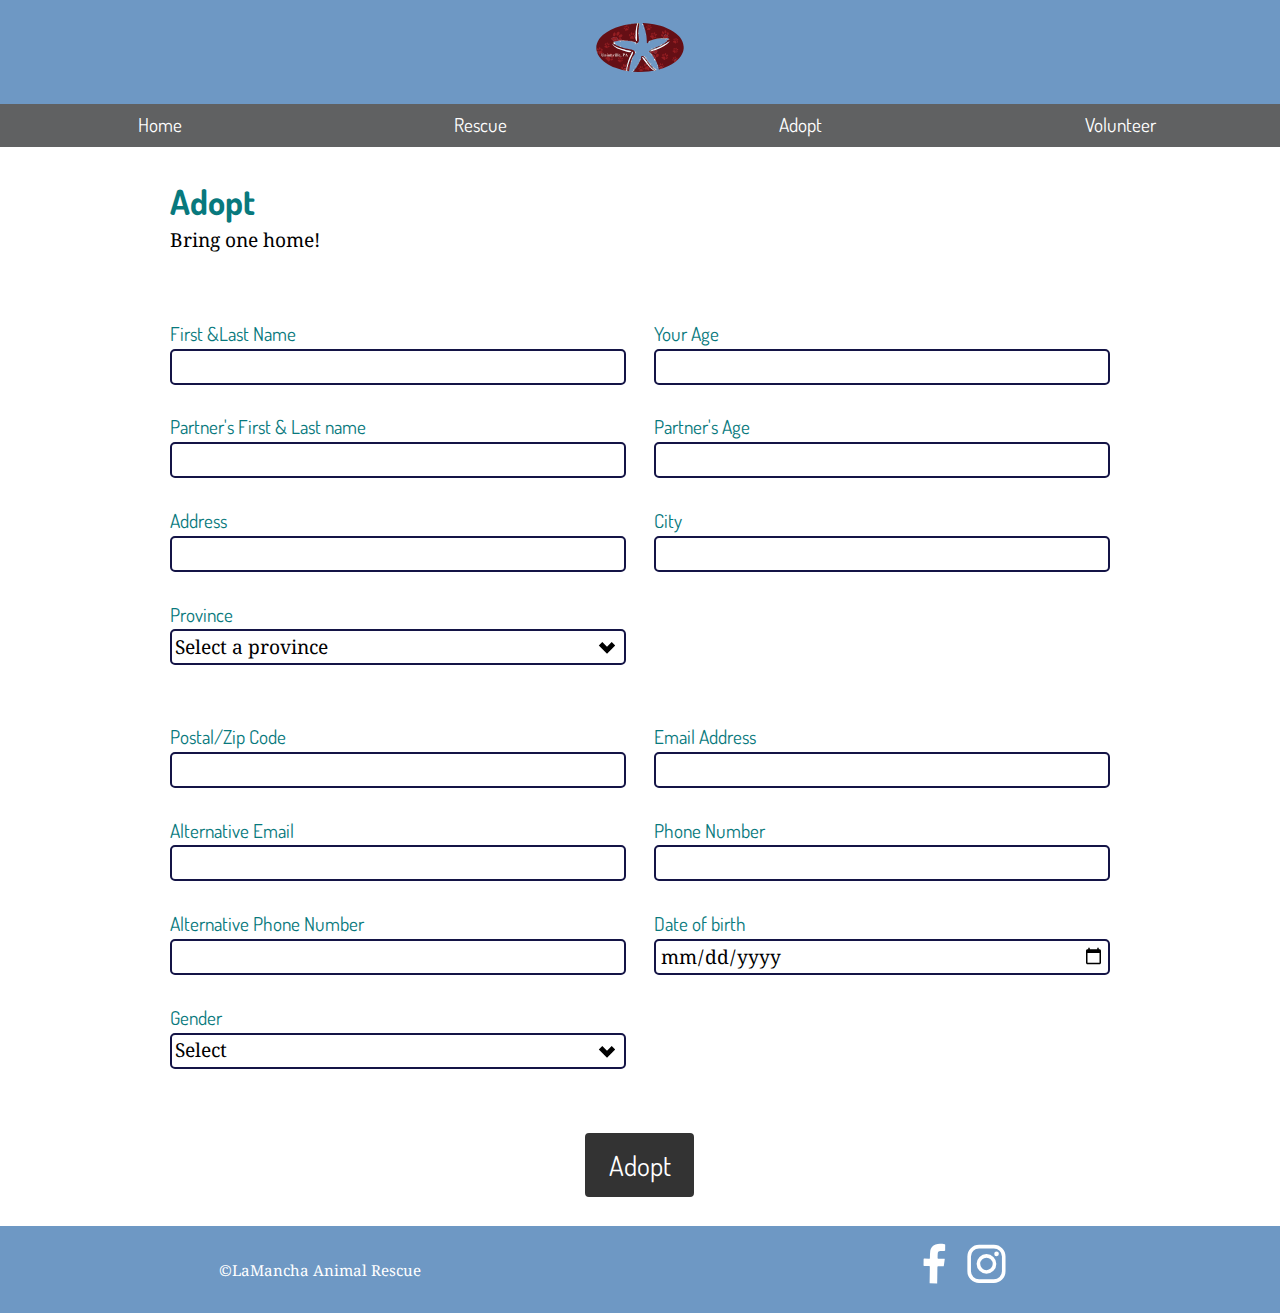
==== adopt.html @ 3e33ce10 "Added buttons to rescue and adopt page" ====
<!DOCTYPE html>
<html lang="en-ca">
<head>
  <meta charset="utf-8">
  <title></title>
  <meta name="viewport" content="width=device-width, initial-scale=1">
  <link href="css/modules.css" rel="stylesheet">
  <link href="css/grid.css" rel="stylesheet">
  <link href="css/type.css" rel="stylesheet">
  <link href="css/main.css" rel="stylesheet">
  <link href="https://fonts.googleapis.com/css?family=Dosis:700|Noto+Serif" rel="stylesheet">
</head>
<body>
  <header>
    <div class="text-center">
      <a href="index.html">
        <img class="i-96 logo" src="images/logo.svg" alt="">
      </a>
    </div>
    <div>
      <nav>
        <ul class="grid list-group text-center">
          <li class="yota text-center unit xs-1 s-1 m-1-4 l-1-4 pad-t-1-4 pad-b-1-4"><a href="index.html">Home</a></li>
          <li class="yota text-center unit xs-1 s-1 m-1-4 l-1-4 pad-t-1-4 pad-b-1-4"><a href="rescue.html">Rescue</a></li>
          <li class="yota text-center unit xs-1 s-1 m-1-4 l-1-4 pad-t-1-4 pad-b-1-4"><a href="adopt.html">Adopt</a></li>
          <li class="yota text-center unit xs-1 s-1 m-1-4 l-1-4 pad-t-1-4 pad-b-1-4"><a href="#">Volunteer</a></li>
        </ul>
      </nav>
    </div>
  </header>

<main class="wrapper">
  <h1 class="adopt gutter push-0 pad-t">Adopt</h1>
  <p class="gutter push-2">Bring one home!</p>
  <form method="POST" action="chan0399@algonquinlive.com">
    <fieldset>
      <div class="grid">
        <div class="gutter-1-2 push">
          <div class="unit xs-1 s-1 m-1-2 push">
            <label for="name">First &amp;Last Name</label>
            <input class="micro" id="name" name="name">
          </div>

          <div class="unit xs-1 s-1 m-1-2 push">
            <label for="age">Your Age</label>
            <input class="mirco" id="age" name="age">
          </div>

          <div class="unit xs-1 s-1 m-1-2 push">
            <label for="name">Partner's First &amp; Last name</label>
            <input class="mirco" id="name" name="name">
          </div>

          <div class="unit xs-1 s-1 m-1-2 push">
            <label for="age">Partner's Age</label>
            <input class="mirco" id="age" name="age">
          </div>

          <div class="unit xs-1 s-1 m-1-2 push">
            <label for="address">Address</label>
            <input class="mirco" id="address" name="address">
          </div>

          <div class="unit xs-1 s-1 m-1-2 push">
            <label for="city">City</label>
            <input class="mirco" id="city" name="city">
          </div>

          <div class="unit xs-1 s-1 m-1-2 push">
            <label for="province">Province</label>
            <select class="mirco" id="province" name="province">
              <option value="">Select a province</option>
              <option>Alberta</option>
              <option>British Columbia</option>
              <option>Manitoba</option>
              <option>New Brunswick</option>
              <option>Newfoundland &amp; Labrador</option>
              <option>Northwest Territories</option>
              <option>Nova Scotia</option>
              <option>Nunavut</option>
              <option>Ontario</option>
              <option>Prince Edward Island</option>
              <option>Québec</option>
              <option>Saskatchewan</option>
              <option>Yukon</option>
            </select>
          </div>
        </div>

          <div>
            <div class=" unit xs-1 s-1 m-1-2 push">
              <label for="postal">Postal/Zip Code</label>
              <input class="mirco" id="postal" name="postal">
            </div>

            <div class="unit xs-1 s-1 m-1-2 push">
              <label for="email">Email Address</label>
              <input class="micro" id="email" name="email">
            </div>

            <div class="unit xs-1 s-1 m-1-2 push">
              <label for="alt-email">Alternative Email</label>
              <input class="text" id="alt-email" name="alt-email">
            </div>

            <div class="unit xs-1 s-1 m-1-2 push">
              <label for="phone">Phone Number</label>
              <input class="text" id="phone" name="phone">
            </div>

            <div class="unit xs-1 s-1 m-1-2 push">
              <label for="alt-phone">Alternative Phone Number</label>
              <input class="text" id="alt-phone" name="alt-phone">
            </div>

            <div class="unit xs-1 s-1 m-1-2 push">
              <label for="dob">Date of birth</label>
              <input class="text" id="dob" name="dob" type="date">
            </div>

            <div class="unit xs-1 s-1 m-1-2 push">
              <label for="gender">Gender</label>
              <select class="text" id="gender" name="gender">
                <option value="">Select</option>
                <option>Male</option>
                <option>Female</option>
                <option>Others</option>
              </select>
            </div>
          </div>
        </div>
      </div>
    </fieldset>
  </form>

  <div class="text-center pad-b tera">
    <a class="btn" href="#">Adopt</a>
  </div>
</main>

  <footer class="grid foot-align">
    <div class="unit xs-1 s-1 m-1-2 l-1-2 pad-t gutter-1-2 text-center">
      <p><small class="text-center micro">©LaMancha Animal Rescue</small></p>
    </div>

      <div class="unit xs-1 s-1 m-1-2 l-1-2 island-1-2 text-center">
        <i class="icon i-48">
          <a href="https://www.facebook.com/groups/67458316507/about/">
            <img src="images/facebook-logo.svg" alt="facebook">
          </a>
        </i>

        <i class="icon i-48">
          <a href="https://www.instagram.com/lamancha_rescue/">
            <img src="images/instagram-logo.svg" alt="instagram">
          </a>
        </i>
      </div>
  </footer>
</body>
</html>
---- css/modules.css ----
/*
 * Modulifier || Code released under the UNLICENSE
 * Code under other copyrights & licenses listed below.
 * https://modulifier.web-dev.tools/#responsive;images;list-group;embed;media-object;icons;hidden;positioning;nice-lists;forms;buttons;accessibility;print
 */

@-moz-viewport { width: device-width; scale: 1; }
@-ms-viewport { width: device-width; scale: 1; }
@-o-viewport { width: device-width; scale: 1; }
@-webkit-viewport { width: device-width; scale: 1; }
@viewport { width: device-width; scale: 1; }

html {
  box-sizing: border-box;
  -moz-text-size-adjust: 100%;
  -ms-text-size-adjust: 100%;
  -webkit-text-size-adjust: 100%;
  text-size-adjust: 100%;
}

*, *::before, *::after {
  box-sizing: inherit;
}

body {
  margin: 0;
}

article,
aside,
details,
figcaption,
figure,
footer,
header,
main,
menu,
nav,
section,
summary {
  display: block;
}

audio,
canvas,
progress,
video {
  display: inline-block;
  vertical-align: baseline;
}

template {
  display: none;
}

details {
  cursor: pointer;
}

audio:not([controls]) {
  display: none;
  height: 0;
}

a,
area,
button,
input,
label,
select,
textarea,
[tabindex] {
  -ms-touch-action: manipulation;
  touch-action: manipulation;
}

img {
  border: 0;
}

.img-flex,
.img-flex img {
  display: block;
  width: 100%;
}

svg {
  fill: currentColor;
}

svg:not(:root) {
  overflow: hidden;
}

svg.img-flex {
  width: 100%;
  height: 100%;
}

.image-replacement, .ir {
  overflow: hidden;
  direction: ltr;
  text-align: left;
  text-indent: 100%;
  white-space: nowrap;
}

.list-group, .list-group-inline, .list-group--inline {
  padding-left: 0;
  list-style-type: none;
}

.list-group > dd {
  margin-left: 0;
}

.list-group-inline::before,
.list-group-inline::after,
.list-group--inline::before,
.list-group--inline::after {
  content: "";
  display: table;
}

.list-group-inline::after,
.list-group--inline::after {
  clear: both;
}

.list-group-inline > li,
.list-group--inline > li {
  display: inline-block;
}

.list-group-inline > dt,
.list-group--inline > dt {
  clear: left;
  float: left;
  width: 11em;
}

.list-group-inline > dd,
.list-group--inline > dd {
  float: left;
  min-width: 12em;
}

.embed {
  margin-left: 0;
  margin-right: 0;
  overflow: hidden;
  position: relative;
  width: 100%;
}

.embed-1by1, .embed--1by1 {
  padding-top: 100%; /* Square */
}

.embed-4by3, .embed--4by3 {
  padding-top: 75%; /* Traditional TV/computer screens */
}

.embed-iso216, .embed--iso216 {
  padding-top: 70.92%; /* A-standard paper sizes */
}

.embed-3by2, .embed--3by2 {
  padding-top: 66.6%; /* Classic 35 mm film & most digital photos, landscape */
}

.embed-2by3, .embed--2by3 {
  padding-top: 150%; /* Classic 35 mm film & most digital photos, portrait */
}

.embed-golden, .embed--golden {
  padding-top: 61.8%; /* The Golden Ratio */
}

.embed-16by9, .embed--16by9 {
  padding-top: 56.25%; /* HD TV */
}

.embed-185by100, .embed--185by100 {
  padding-top: 54.05%; /* Common widescreen cinema */
}

.embed-24by10, .embed--24by10 {
  padding-top: 41.667%; /* Widescreen cinema: 2.4:1 */
}

.embed-3by1, .embed--3by1 {
  padding-top: 33.3333%; /* Panorama photos */
}

.embed-4by1, .embed--4by1 {
  padding-top: 25%; /* Polyvision */
}

.embed-5by1, .embed--5by1 {
  padding-top: 20%; /* Really wide... */
}

.embed-item, .embed__item {
  min-height: 100%;
  left: 0;
  position: absolute;
  top: 0;
  width: 100%;
}

.media {
  overflow: hidden;
}

.media-img, .media__img {
  float: left;
}

.media-img-reversed, .media__img--reversed {
  float: right;
}

.media-img-stacked, .media__img--stacked {
  float: none;
}

.media-body, .media__body {
  overflow: hidden;
  min-width: 12em; /* Slightly less than 200px, responsiveness built in */
}

.icon {
  display: inline-block;
  position: relative;
  background: transparent none no-repeat center center;
  background-size: contain;
  vertical-align: middle;
}

.i-16, .i--16 {
  height: 16px;
  width: 16px;
}

.i-18, .i--18 {
  height: 18px;
  width: 18px;
}

.i-20, .i--20 {
  height: 20px;
  width: 20px;
}

.i-24, .i--24 {
  height: 24px;
  width: 24px;
}

.i-32, .i--32 {
  height: 32px;
  width: 32px;
}

.i-48, .i--48 {
  height: 48px;
  width: 48px;
}

.i-64, .i--64 {
  height: 64px;
  width: 64px;
}

.i-96, .i--96 {
  height: 96px;
  width: 96px;
}

.i-128, .i--128 {
  height: 128px;
  width: 128px;
}

.i-192, .i--192 {
  height: 192px;
  width: 192px;
}

.i-256, .i--256 {
  height: 256px;
  width: 256px;
}

.icon img,
.icon svg {
  left: 0;
  height: 100%;
  position: absolute;
  top: 0;
  width: 100%;
  fill: currentColor;
}

.icon-label {
  vertical-align: middle;
}

.icon-link,
.icon-link:focus,
.icon-link:hover {
  text-decoration: none;
}

[hidden], .hidden {
  /* stylelint-disable declaration-no-important */
  display: none !important;
  visibility: hidden !important;
  /* stylelint-enable */
}

.visually-hidden {
  height: 1px;
  margin: -1px;
  overflow: hidden;
  padding: 0;
  position: absolute;
  width: 1px;
  border: 0;
  clip: rect(0 0 0 0);
  clip-path: inset(50%);
}

.visually-hidden.focusable:active, .visually-hidden.focusable:focus {
  height: auto;
  margin: 0;
  overflow: visible;
  position: static;
  width: auto;
  clip: auto;
  clip-path: none;
}

.invisible {
  visibility: hidden;
}

.chop,
.crop {
  overflow: hidden;
}

.truncate {
  max-width: 100%;
  overflow: hidden;
  width: 100%;
  text-overflow: ellipsis;
  white-space: nowrap;
}

.scrollable {
  max-width: 100%;
  overflow-x: auto;
  overflow-y: hidden;
  -webkit-overflow-scrolling: touch;
}

.clearfix::after {
  content: " ";
  display: block;
  clear: both;
}

.left {
  float: left;
}

.right {
  float: right;
}

.center-text,
.center-flow {
  text-align: center;
}

.center-block {
  margin-left: auto;
  margin-right: auto;
}

.no-auto-margins,
.not-centered {
  /* stylelint-disable declaration-no-important */
  margin-left: 0 !important;
  margin-right: 0 !important;
  /* stylelint-enable */
}

.center-content,
.center-content-vertical,
.center-contents,
.center-contents-vertical {
  display: -webkit-flex;
  display: -ms-flexbox;
  display: flex;
  -webkit-justify-content: center;
  -ms-flex-pack: center;
  justify-content: center;
  -webkit-align-items: center;
  -ms-flex-align: center;
  align-items: center;
  -webkit-align-content: center;
  -ms-flex-line-pack: center;
  align-content: center;
  -webkit-flex-direction: column wrap;
  -ms-flex-direction: column wrap;
  flex-flow: column wrap;
}

.center-content-start,
.center-content-vertical-start,
.center-contents-start,
.center-contents-vertical-start {
  display: -webkit-flex;
  display: -ms-flexbox;
  display: flex;
  -webkit-justify-content: center;
  -ms-flex-pack: center;
  justify-content: center;
  -webkit-flex-direction: column wrap;
  -ms-flex-direction: column wrap;
  flex-flow: column wrap;
}

.center-content-horizontal,
.center-contents-horizontal {
  display: -webkit-flex;
  display: -ms-flexbox;
  display: flex;
  -webkit-justify-content: center;
  -ms-flex-pack: center;
  justify-content: center;
  -webkit-align-items: center;
  -ms-flex-align: center;
  align-items: center;
  -webkit-align-content: center;
  -ms-flex-line-pack: center;
  align-content: center;
  -webkit-flex-direction: row wrap;
  -ms-flex-direction: row wrap;
  flex-flow: row wrap;
}

.inline {
  display: inline;
}

.block {
  display: block;
}

.inline-block, .ib {
  display: inline-block;
}

.valign-top {
  vertical-align: top;
}

.valign-bottom {
  vertical-align: bottom;
}

.valign-middle {
  vertical-align: middle;
}

.fixed {
  position: fixed;
}

.relative {
  position: relative;
}

[class*="pin-"],
.absolute {
  position: absolute;
}

.static {
  position: static;
}

.zindex-1 {
  z-index: 1;
}

.zindex-2 {
  z-index: 2;
}

.zindex-3 {
  z-index: 3;
}

.zindex-1000 {
  z-index: 1000;
}

.pin-top-left,
.pin-left-top,
.pin-tl,
.pin-lt {
  top: 0;
  left: 0;
}

.pin-top-right,
.pin-right-top,
.pin-tr,
.pin-rt {
  top: 0;
  right: 0;
}

.pin-bottom-left,
.pin-left-bottom,
.pin-bl,
.pin-lb {
  bottom: 0;
  left: 0;
}

.pin-bottom-right,
.pin-right-bottom,
.pin-br,
.pin-rb {
  bottom: 0;
  right: 0;
}

.pin-top-center,
.pin-center-top,
.pin-tc,
.pin-ct {
  left: 50%;
  top: 0;
  transform: translateX(-50%);
}

.pin-bottom-center,
.pin-center-bottom,
.pin-bc,
.pin-cb {
  bottom: 0;
  left: 50%;
  transform: translateX(-50%);
}

.pin-center-left,
.pin-left-center,
.pin-cl,
.pin-lc {
  left: 0;
  top: 50%;
  transform: translateY(-50%);
}

.pin-center-right,
.pin-right-center,
.pin-cr,
.pin-rc {
  right: 0;
  top: 50%;
  transform: translateY(-50%);
}

.pin-center, .pin-c {
  left: 50%;
  top: 50%;
  transform: translate(-50%, -50%);
}

.width-quarter, .w-1-4 {
  width: 25%;
}

.width-half, .w-1-2 {
  width: 50%;
}

.width-full, .w-1 {
  width: 100%;
}

.height-quarter, .h-1-4 {
  height: 25%;
}

.height-half, .h-1-2 {
  height: 50%;
}

.height-full, .h-1 {
  height: 100%;
}

.height-win-quarter, .h-w-1-4 {
  height: 25vh;
  max-height: 46em;
}

.height-win-half, .h-w-1-2 {
  height: 50vh;
  max-height: 46em;
}

.height-win-full, .h-w-1 {
  height: 100vh;
  max-height: 46em;
}

ul {
  list-style-type: none;
}

ul > li::before {
  content: "·";
  float: left;
  margin-left: -1.6em;
  width: 1.3em;
  text-align: right;
}

ol {
  counter-reset: ol-simple-numbers;
  list-style-type: none;
}

ol > li::before {
  float: left;
  margin-left: -1.6em;
  width: 1.3em;
  counter-increment: ol-simple-numbers;
  content: counter(ol-simple-numbers);
  text-align: right;
}

.list-group > li::before,
.list-group-inline > li::before,
.list-group--inline > li::before {
  content: none;
}

/* stylelint-disable no-descending-specificity */

/*
 * (c) Nicolas Gallagher and Jonathan Neal of Normalize.css || MIT License
 *     https://necolas.github.io/normalize.css/
 */

button,
input,
optgroup,
select,
textarea {
  color: inherit;
  font: inherit;
  margin: 0;
}

button,
input {
  overflow: visible;
}

button,
select {
  text-transform: none;
}

button,
html [type="button"],
[type="reset"],
[type="submit"] {
  -webkit-appearance: button;
  cursor: pointer;
}

button[disabled],
html input[disabled] {
  cursor: default;
}

button::-moz-focus-inner,
input::-moz-focus-inner {
  border: 0;
  padding: 0;
}

[type="checkbox"],
[type="radio"] {
  opacity: 0;
  position: absolute;
  height: 1px;
  width: 1px;
}

[type="number"]::-webkit-inner-spin-button,
[type="number"]::-webkit-outer-spin-button {
  height: auto;
}

[type="search"]::-webkit-search-cancel-button,
[type="search"]::-webkit-search-decoration {
  -webkit-appearance: none;
}

fieldset {
  padding-left: 0;
  padding-right: 0;

  border: 0;
  border-top: 2px solid #666;
}

legend {
  color: inherit;
  display: table;
  max-width: 100%;
  padding: 0 .3em 0 0;
  white-space: normal;

  border: 0;

  font-weight: bold;
}

optgroup {
  font-weight: bold;
}

::-webkit-input-placeholder {
  color: inherit;
  opacity: .54;
}

::-webkit-file-upload-button {
  -webkit-appearance: button;
  font: inherit;
}

/* End Normalize.css code */

label,
.label-block {
  display: block;
  cursor: pointer;
}

[type="checkbox"] + label,
[type="radio"] + label,
.label-inline {
  display: inline-block;
}

input:not([type]),
[type="text"],
[type="number"],
[type="search"],
[type="url"],
[type="email"],
[type="password"],
[type="tel"],
[type="datetime-local"],
[type="month"],
[type="week"],
[type="date"],
[type="time"],
[type="range"],
select,
textarea {
  -moz-appearance: none;
  -webkit-appearance: none;
  appearance: none;
}

input,
textarea {
  display: block;
  width: 100%;

  background-color: #fff;
  border: 2px solid #666;
  border-radius: 0;

  vertical-align: middle;
}

label {
  vertical-align: middle;
}

textarea {
  max-width: 100%;
  min-height: 4em;
  overflow: auto;
}

[type="color"] {
  display: inline-block;
  width: 2em;
}

select {
  display: block;
  width: 100%;

  background-image: url("data:image/svg+xml,%3Csvg xmlns='http://www.w3.org/2000/svg' width='256' height='256' viewBox='0 0 256 256'%3E%3Cpath fill='none' stroke='%23000' stroke-miterlimit='10' stroke-width='70' d='M36.3 82.1l91.9 91.8 91.5-91.8'/%3E%3C/svg%3E");
  background-repeat: no-repeat;
  background-position: calc(100% - .4em) center;
  background-size: 18px auto;
  background-color: #fff;
  border: 2px solid #666;
  border-radius: 0;
}

[type="checkbox"] + label::before {
  content: " ";
  display: inline-block;
  height: 1.8em;
  margin-right: .3em;
  position: relative;
  vertical-align: middle;
  top: -.1em;
  width: 1.8em;

  background-color: #fff;
  background-size: cover;
  border: 2px solid #666;

  line-height: inherit;
}

[type="checkbox"]:checked + label::before {
  background-image: url("data:image/svg+xml,%3Csvg xmlns='http://www.w3.org/2000/svg' width='256' height='256' viewBox='0 0 256 256'%3E%3Cpath fill='none' stroke='%23000' stroke-miterlimit='10' stroke-width='50' d='M49.9 130.1l50.8 50.7L206.1 75.2'/%3E%3C/svg%3E");
}

[type="checkbox"]:focus + label::before {
  outline: 3px solid #000;
  z-index: 1000;
}

[type="radio"] + label::before {
  content: " ";
  display: inline-block;
  height: 1.8em;
  margin-right: .3em;
  position: relative;
  vertical-align: middle;
  top: -.1em;
  width: 1.8em;

  background-color: #fff;
  background-size: cover;
  border: 2px solid #666;
  border-radius: 50%;

  line-height: inherit;
}

[type="radio"]:checked + label::before {
  background-image: url("data:image/svg+xml,%3Csvg xmlns='http://www.w3.org/2000/svg' width='256' height='256' viewBox='0 0 256 256'%3E%3Ccircle cx='128' cy='128' r='70.4'/%3E%3C/svg%3E");
}

[type="radio"]:focus + label::before,
[type="radio"] + label:focus::before {
  box-shadow: 0 0 0 3px #000;
  z-index: 1000;
}

[type="range"] {
  border: 0;
  background-color: #fff;
}

[type="range"]::-webkit-slider-runnable-track {
  height: 6px;

  -webkit-appearance: none;
  appearance: none;
  background-color: #ccc;
  border: 0;
  border-radius: 3px;
}

[type="range"]:active::-webkit-slider-runnable-track {
  background-color: #ccc;
}

[type="range"]::-moz-range-track {
  height: 6px;

  -moz-appearance: none;
  appearance: none;
  background-color: #ccc;
  border: 0;
  border-radius: 3px;
}

[type="range"]:active::-moz-range-track {
  background-color: #ccc;
}

[type="range"]::-ms-track {
  height: 6px;

  -ms-appearance: none;
  appearance: none;
  background-color: #ccc;
  border: 0;
  border-radius: 3px;
}

[type="range"]:active::-ms-track {
  background-color: #ccc;
}

[type="range"]::-webkit-slider-thumb {
  margin-top: -4px;
  height: 16px;
  width: 16px;

  -webkit-appearance: none;
  appearance: none;
  background-color: #000;
  border: none;
  border-radius: 50%;
}

[type="range"]:hover::-webkit-slider-thumb {
  background-color: #000;
}

[type="range"]:active::-webkit-slider-thumb {
  background-color: #000;
}

[type="range"]::-moz-range-thumb {
  margin-top: -4px;
  height: 16px;
  width: 16px;

  -webkit-appearance: none;
  appearance: none;
  background-color: #000;
  border: none;
  border-radius: 50%;
}

[type="range"]:hover::-moz-range-thumb {
  background-color: #000;
}

[type="range"]:active::-moz-range-thumb {
  background-color: #000;
}

[type="range"]::-ms-thumb {
  margin-top: -4px;
  height: 16px;
  width: 16px;

  -webkit-appearance: none;
  appearance: none;
  background-color: #000;
  border: none;
  border-radius: 50%;
}

[type="range"]:hover::-ms-thumb {
  background-color: #000;
}

[type="range"]:active::-ms-thumb {
  background-color: #000;
}

[type="checkbox"].hide-custom-input + label::before,
[type="checkbox"] + .hide-custom-input::before,
[type="radio"].hide-custom-input + label::before,
[type="radio"] + .hide-custom-input::before {
  content: none;
  display: none;
}

/* stylelint-enable */

.link-box {
  display: block;
  text-decoration: none;
}

/* stylelint-disable no-descending-specificity */

button,
.btn {
  cursor: pointer;
  display: inline-block;
  margin: 0;
  overflow: visible;
  padding: .375em .75em .42em;
  -webkit-appearance: none;
  -moz-appearance: none;
  appearance: none;
  background-color: #333;
  border-radius: 4px;
  border: 3px solid #333;
  color: #fff;
  font: inherit;
  text-decoration: none;
  text-transform: none;
}

button::-moz-focus-inner {
  border: 0;
  padding: 0;
}

/* stylelint-enable */

button:focus,
button:hover,
.btn:focus,
.btn:hover {
  background-color: #000;
  border-color: #000;
  color: #fff;
}

button[disabled] {
  cursor: default;
}

.btn-light, .btn--light {
  background-color: #e2e2e2;
  border-color: #e2e2e2;
  color: #000;
}

.btn-light:focus,
.btn-light:hover,
.btn--light:focus,
.btn--light:hover {
  background-color: #666;
  border-color: #666;
  color: #fff;
}

.btn-ghost,
.btn--ghost {
  background-color: transparent;
  border-color: #333;
  color: #000;
}

.btn-ghost:focus,
.btn-ghost:hover,
.btn--ghost:focus,
.btn--ghost:hover {
  background-color: #e2e2e2;
  border-color: #000;
  color: #000;
}

.btn-link {
  display: inline;
  padding: 0;
  background-color: transparent;
  border-radius: 0;
  border: 0;
  color: inherit;
}

.btn-link:focus,
.btn-link:hover {
  background-color: transparent;
  color: inherit;
}

a:hover, a:active {
  outline: none;
}

a:focus,
[tabindex="0"]:focus,
details:focus,
summary:focus,
input:focus,
textarea:focus,
button:focus,
select:focus {
  outline: 3px solid #000;
  outline-offset: 0;
}

a:focus, [tabindex="0"]:focus {
  outline-offset: 3px;
}

.skip-links {
  margin: 0;
  padding: 0;
  list-style-type: none;
}

.skip-links > li::before {
  content: none; /* Remove the bullets if nice lists is selected */
}

.skip-links a,
.skip-links button {
  padding: .5em .75em;
  position: absolute;
  top: -10em;
  z-index: 10000; /* To make sure they're always on top */
  background-color: #000;
  border: 0;
  color: #fff;
  font-size: 1.125rem;
  font-weight: bold;
  text-decoration: none;
}

.skip-links a:focus,
.skip-links button:focus {
  outline-offset: 3px;
  top: 0;
}

[aria-busy="true"] {
  cursor: progress;
}

[aria-controls] {
  cursor: pointer;
}

[aria-disabled] {
  cursor: default;
}

.print-only {
  display: none;
  visibility: hidden;
}

.page-break-before {
  page-break-before: always;
}

.page-break-after {
  page-break-after: always;
}

.no-page-break-inside {
  page-break-inside: avoid;
}

@media print {

  /* stylelint-disable declaration-no-important */

  .no-print {
    display: none !important;
    visibility: hidden !important;
  }

  .print-only,
  .force-print {
    display: block !important;
    visibility: visible !important;
  }

  /* stylelint-enable */

  .visually-hidden.force-print {
    height: auto;
    margin: 0;
    overflow: visible;
    padding: 0;
    position: static;
    width: auto;
    border: 0;
    clip: initial;
    clip-path: none;
  }

  /*
   * (c) Fabien Sa || MIT License
   *     http://bafs.github.io/Gutenberg/
   */

  table,
  blockquote,
  pre,
  code,
  figure,
  li,
  hr,
  ul,
  ol,
  a,
  tr {
    page-break-inside: avoid;
  }

  h1, h2, h3, h4, h5, h6, p, a {
    orphans: 3;
    widows: 3;
  }

  h1,
  h2,
  h3,
  h4,
  h5,
  h6 {
    page-break-after: avoid;
    page-break-inside: avoid;
  }

  h1 + p,
  h2 + p,
  h3 + p,
  h4 + p,
  h5 + p,
  h6 + p {
    page-break-before: avoid;
  }

  img {
    page-break-after: auto;
    page-break-before: auto;
    page-break-inside: avoid;
  }

  /* stylelint-disable declaration-no-important */

  pre {
    white-space: pre-wrap !important;
    word-wrap: break-word;
  }

  /* stylelint-enable */

  /* End Gutenberg code */

  /*
   * (c) HTML5 Boilerplate || MIT License
   *     https://html5boilerplate.com/
   */

  /* stylelint-disable declaration-no-important */

  *, *::before, *::after, *::first-letter, *::first-line {
    background: none transparent !important;
    color: #000 !important;
    box-shadow: none !important;
    text-shadow: none !important;
  }

  /* stylelint-enable */

  a, a:visited {
    text-decoration: underline;
  }

  a[href]::after {
    content: " (" attr(href) ")";
  }

  abbr[title]::after {
    content: " (" attr(title) ")";
  }

  a[href^="#"]::after,
  a[href^="javascript:"]::after,
  a.no-print-href::after,
  a.href-no-print::after {
    content: "";
  }

  thead {
    display: table-header-group;
  }

  /* End HTML5 Boilerplate code */
}
---- css/grid.css ----
/*
  Gridifier || Code released under the UNLICENSE
  https://gridifier.web-dev.tools/#xs,4,0,0,0;s,4,25,0,0;m,4,38,1,1;l,4,60,1,1
*/

.grid {
  margin: 0;
  padding: 0;
  letter-spacing: -.31em;
  text-rendering: optimizeSpeed;
  display: -webkit-flex;
  display: -ms-flexbox;
  display: flex;
  -webkit-flex-flow: row wrap;
  -ms-flex-flow: row wrap;
  flex-flow: row wrap;
}

.grid-bottom {
  -webkit-align-items: flex-end;
  -ms-align-items: flex-end;
  align-items: flex-end;
}

.grid-middle {
  -webkit-align-items: center;
  -ms-align-items: center;
  align-items: center;
}

.grid-stretch {
  -webkit-align-items: stretch;
  -ms-align-items: stretch;
  align-items: stretch;
}

.opera-only :-o-prefocus,
.grid {
  word-spacing: -.43em;
}

.unit {
  letter-spacing: normal;
  text-rendering: auto;
  vertical-align: top;
  word-spacing: normal;
  display: inline-block;
  visibility: visible;
}

.grid-bottom .unit {
  vertical-align: bottom;
}

.grid-middle .unit {
  vertical-align: middle;
}

[class*="unit-push-"],
[class*="unit-pull-"] {
  position: relative;
}

.unit-content-distribute {
  display: -ms-flexbox;
  display: -webkit-flex;
  display: flex;
  -ms-flex-direction: column;
  -webkit-flex-direction: column;
  flex-direction: column;
  -ms-flex-pack: justify;
  -webkit-justify-content: space-between;
  justify-content: space-between;
}

.unit-content-center,
.unit-content-center-vertical {
  display: -webkit-flex;
  display: -ms-flexbox;
  display: flex;
  -webkit-justify-content: center;
  -ms-flex-pack: center;
  justify-content: center;
  -webkit-align-items: center;
  -ms-flex-align: center;
  align-items: center;
  -webkit-align-content: center;
  -ms-flex-line-pack: center;
  align-content: center;
  -webkit-flex-direction: column wrap;
  -ms-flex-direction: column wrap;
  flex-flow: column wrap;
}

.unit-content-center-horizontal {
  display: -webkit-flex;
  display: -ms-flexbox;
  display: flex;
  -webkit-justify-content: center;
  -ms-flex-pack: center;
  justify-content: center;
  -webkit-align-items: center;
  -ms-flex-align: center;
  align-items: center;
  -webkit-align-content: center;
  -ms-flex-line-pack: center;
  align-content: center;
  -webkit-flex-direction: row wrap;
  -ms-flex-direction: row wrap;
  flex-flow: row wrap;
}

.content-fill,
.content-stretch {
  -ms-flex-grow: 2;
  -webkit-flex-grow: 2;
  flex-grow: 2;
  max-width: 100%; /* @bugfix: IE 10, 11 */
}

.content-shrink {
  -ms-align-self: center;
  -webkit-align-self: center;
  align-self: center;
}

.unit-xs-hidden,
.xs-0 {
  display: none;
  visibility: hidden;
}

.unit-xs-centered {
  margin: 0 auto;
}

.unit-xs-1,
.xs-1 {
  display: block;
  visibility: visible;
  width: 100%;
}

.unit-xs-1-2,
.xs-1-2 {
  width: 50%;
}

.unit-xs-1-3,
.xs-1-3 {
  width: 33.3333%;
}

.unit-xs-2-3,
.xs-2-3 {
  width: 66.6667%;
}

.unit-xs-1-4,
.xs-1-4 {
  width: 25%;
}

.unit-xs-3-4,
.xs-3-4 {
  width: 75%;
}

.unit-xs-1-2,
.xs-1-2,
.unit-xs-1-3,
.xs-1-3,
.unit-xs-2-3,
.xs-2-3,
.unit-xs-1-4,
.xs-1-4,
.unit-xs-3-4,
.xs-3-4 {
  display: inline-block;
  visibility: visible;
}

.unit-xs-1-2[class*="-content-"],
.xs-1-2[class*="-content-"],
.unit-xs-1-3[class*="-content-"],
.xs-1-3[class*="-content-"],
.unit-xs-2-3[class*="-content-"],
.xs-2-3[class*="-content-"],
.unit-xs-1-4[class*="-content-"],
.xs-1-4[class*="-content-"],
.unit-xs-3-4[class*="-content-"],
.xs-3-4[class*="-content-"] {
  display: -webkit-flex;
  display: -ms-flexbox;
  display: flex;
}

.unit-xs-content-distribute,
.xs-content-distribute {
  display: -ms-flexbox;
  display: -webkit-flex;
  display: flex;
  -ms-flex-direction: column;
  -webkit-flex-direction: column;
  flex-direction: column;
  -ms-flex-pack: justify;
  -webkit-justify-content: space-between;
  justify-content: space-between;
}

.unit-xs-content-center,
.unit-xs-content-center-vertical {
  display: -webkit-flex;
  display: -ms-flexbox;
  display: flex;
  -webkit-justify-content: center;
  -ms-flex-pack: center;
  justify-content: center;
  -webkit-align-items: center;
  -ms-flex-align: center;
  align-items: center;
  -webkit-align-content: center;
  -ms-flex-line-pack: center;
  align-content: center;
  -webkit-flex-direction: column wrap;
  -ms-flex-direction: column wrap;
  flex-flow: column wrap;
}

.unit-xs-content-center-horizontal {
  display: -webkit-flex;
  display: -ms-flexbox;
  display: flex;
  -webkit-justify-content: center;
  -ms-flex-pack: center;
  justify-content: center;
  -webkit-align-items: center;
  -ms-flex-align: center;
  align-items: center;
  -webkit-align-content: center;
  -ms-flex-line-pack: center;
  align-content: center;
  -webkit-flex-direction: row wrap;
  -ms-flex-direction: row wrap;
  flex-flow: row wrap;
}

.xs-content-fill,
.xs-content-stretch {
  -ms-flex-grow: 2;
  -webkit-flex-grow: 2;
  flex-grow: 2;
  max-width: 100%; /* @bugfix: IE 10, 11 */
}

.xs-content-shrink {
  -ms-align-self: center;
  -webkit-align-self: center;
  align-self: center;
}

@media only screen and (min-width: 25em) {

  .unit-s-hidden,
  .s-0 {
    display: none;
    visibility: hidden;
  }

  .unit-s-centered {
    margin: 0 auto;
  }

  .unit-s-1,
  .s-1 {
    display: block;
    visibility: visible;
    width: 100%;
  }

  .unit-s-1-2,
  .s-1-2 {
    width: 50%;
  }

  .unit-s-1-3,
  .s-1-3 {
    width: 33.3333%;
  }

  .unit-s-2-3,
  .s-2-3 {
    width: 66.6667%;
  }

  .unit-s-1-4,
  .s-1-4 {
    width: 25%;
  }

  .unit-s-3-4,
  .s-3-4 {
    width: 75%;
  }

  .unit-s-1-2,
  .s-1-2,
  .unit-s-1-3,
  .s-1-3,
  .unit-s-2-3,
  .s-2-3,
  .unit-s-1-4,
  .s-1-4,
  .unit-s-3-4,
  .s-3-4 {
    display: inline-block;
    visibility: visible;
  }

  .unit-s-1-2[class*="-content-"],
  .s-1-2[class*="-content-"],
  .unit-s-1-3[class*="-content-"],
  .s-1-3[class*="-content-"],
  .unit-s-2-3[class*="-content-"],
  .s-2-3[class*="-content-"],
  .unit-s-1-4[class*="-content-"],
  .s-1-4[class*="-content-"],
  .unit-s-3-4[class*="-content-"],
  .s-3-4[class*="-content-"] {
    display: -webkit-flex;
    display: -ms-flexbox;
    display: flex;
  }

  .unit-s-content-distribute,
  .s-content-distribute {
    display: -ms-flexbox;
    display: -webkit-flex;
    display: flex;
    -ms-flex-direction: column;
    -webkit-flex-direction: column;
    flex-direction: column;
    -ms-flex-pack: justify;
    -webkit-justify-content: space-between;
    justify-content: space-between;
  }

  .unit-s-content-center,
  .unit-s-content-center-vertical {
    display: -webkit-flex;
    display: -ms-flexbox;
    display: flex;
    -webkit-justify-content: center;
    -ms-flex-pack: center;
    justify-content: center;
    -webkit-align-items: center;
    -ms-flex-align: center;
    align-items: center;
    -webkit-align-content: center;
    -ms-flex-line-pack: center;
    align-content: center;
    -webkit-flex-direction: column wrap;
    -ms-flex-direction: column wrap;
    flex-flow: column wrap;
  }

  .unit-s-content-center-horizontal {
    display: -webkit-flex;
    display: -ms-flexbox;
    display: flex;
    -webkit-justify-content: center;
    -ms-flex-pack: center;
    justify-content: center;
    -webkit-align-items: center;
    -ms-flex-align: center;
    align-items: center;
    -webkit-align-content: center;
    -ms-flex-line-pack: center;
    align-content: center;
    -webkit-flex-direction: row wrap;
    -ms-flex-direction: row wrap;
    flex-flow: row wrap;
  }

  .s-content-fill,
  .s-content-stretch {
    -ms-flex-grow: 2;
    -webkit-flex-grow: 2;
    flex-grow: 2;
    max-width: 100%; /* @bugfix: IE 10, 11 */
  }

  .s-content-shrink {
    -ms-align-self: center;
    -webkit-align-self: center;
    align-self: center;
  }

}

@media only screen and (min-width: 38em) {

  .unit-m-hidden,
  .m-0 {
    display: none;
    visibility: hidden;
  }

  .unit-m-centered {
    margin: 0 auto;
  }

  .unit-m-1,
  .m-1 {
    display: block;
    visibility: visible;
    width: 100%;
  }

  .unit-offset-m-0 {
    margin-left: 0;
  }

  .unit-push-m-0,
  .unit-pull-m-0 {
    left: 0;
  }

  .unit-m-1-2,
  .m-1-2 {
    width: 50%;
  }

  .unit-offset-m-1-2 {
    margin-left: 50%;
  }

  .unit-push-m-1-2 {
    left: 50%;
  }

  .unit-pull-m-1-2 {
    left: -50%;
  }

  .unit-m-1-3,
  .m-1-3 {
    width: 33.3333%;
  }

  .unit-offset-m-1-3 {
    margin-left: 33.3333%;
  }

  .unit-push-m-1-3 {
    left: 33.3333%;
  }

  .unit-pull-m-1-3 {
    left: -33.3333%;
  }

  .unit-m-2-3,
  .m-2-3 {
    width: 66.6667%;
  }

  .unit-offset-m-2-3 {
    margin-left: 66.6667%;
  }

  .unit-push-m-2-3 {
    left: 66.6667%;
  }

  .unit-pull-m-2-3 {
    left: -66.6667%;
  }

  .unit-m-1-4,
  .m-1-4 {
    width: 25%;
  }

  .unit-offset-m-1-4 {
    margin-left: 25%;
  }

  .unit-push-m-1-4 {
    left: 25%;
  }

  .unit-pull-m-1-4 {
    left: -25%;
  }

  .unit-m-3-4,
  .m-3-4 {
    width: 75%;
  }

  .unit-offset-m-3-4 {
    margin-left: 75%;
  }

  .unit-push-m-3-4 {
    left: 75%;
  }

  .unit-pull-m-3-4 {
    left: -75%;
  }

  .unit-m-1-2,
  .m-1-2,
  .unit-m-1-3,
  .m-1-3,
  .unit-m-2-3,
  .m-2-3,
  .unit-m-1-4,
  .m-1-4,
  .unit-m-3-4,
  .m-3-4 {
    display: inline-block;
    visibility: visible;
  }

  .unit-m-1-2[class*="-content-"],
  .m-1-2[class*="-content-"],
  .unit-m-1-3[class*="-content-"],
  .m-1-3[class*="-content-"],
  .unit-m-2-3[class*="-content-"],
  .m-2-3[class*="-content-"],
  .unit-m-1-4[class*="-content-"],
  .m-1-4[class*="-content-"],
  .unit-m-3-4[class*="-content-"],
  .m-3-4[class*="-content-"] {
    display: -webkit-flex;
    display: -ms-flexbox;
    display: flex;
  }

  .unit-m-content-distribute,
  .m-content-distribute {
    display: -ms-flexbox;
    display: -webkit-flex;
    display: flex;
    -ms-flex-direction: column;
    -webkit-flex-direction: column;
    flex-direction: column;
    -ms-flex-pack: justify;
    -webkit-justify-content: space-between;
    justify-content: space-between;
  }

  .unit-m-content-center,
  .unit-m-content-center-vertical {
    display: -webkit-flex;
    display: -ms-flexbox;
    display: flex;
    -webkit-justify-content: center;
    -ms-flex-pack: center;
    justify-content: center;
    -webkit-align-items: center;
    -ms-flex-align: center;
    align-items: center;
    -webkit-align-content: center;
    -ms-flex-line-pack: center;
    align-content: center;
    -webkit-flex-direction: column wrap;
    -ms-flex-direction: column wrap;
    flex-flow: column wrap;
  }

  .unit-m-content-center-horizontal {
    display: -webkit-flex;
    display: -ms-flexbox;
    display: flex;
    -webkit-justify-content: center;
    -ms-flex-pack: center;
    justify-content: center;
    -webkit-align-items: center;
    -ms-flex-align: center;
    align-items: center;
    -webkit-align-content: center;
    -ms-flex-line-pack: center;
    align-content: center;
    -webkit-flex-direction: row wrap;
    -ms-flex-direction: row wrap;
    flex-flow: row wrap;
  }

  .m-content-fill,
  .m-content-stretch {
    -ms-flex-grow: 2;
    -webkit-flex-grow: 2;
    flex-grow: 2;
    max-width: 100%; /* @bugfix: IE 10, 11 */
  }

  .m-content-shrink {
    -ms-align-self: center;
    -webkit-align-self: center;
    align-self: center;
  }

}

@media only screen and (min-width: 60em) {

  .unit-l-hidden,
  .l-0 {
    display: none;
    visibility: hidden;
  }

  .unit-l-centered {
    margin: 0 auto;
  }

  .unit-l-1,
  .l-1 {
    display: block;
    visibility: visible;
    width: 100%;
  }

  .unit-offset-l-0 {
    margin-left: 0;
  }

  .unit-push-l-0,
  .unit-pull-l-0 {
    left: 0;
  }

  .unit-l-1-2,
  .l-1-2 {
    width: 50%;
  }

  .unit-offset-l-1-2 {
    margin-left: 50%;
  }

  .unit-push-l-1-2 {
    left: 50%;
  }

  .unit-pull-l-1-2 {
    left: -50%;
  }

  .unit-l-1-3,
  .l-1-3 {
    width: 33.3333%;
  }

  .unit-offset-l-1-3 {
    margin-left: 33.3333%;
  }

  .unit-push-l-1-3 {
    left: 33.3333%;
  }

  .unit-pull-l-1-3 {
    left: -33.3333%;
  }

  .unit-l-2-3,
  .l-2-3 {
    width: 66.6667%;
  }

  .unit-offset-l-2-3 {
    margin-left: 66.6667%;
  }

  .unit-push-l-2-3 {
    left: 66.6667%;
  }

  .unit-pull-l-2-3 {
    left: -66.6667%;
  }

  .unit-l-1-4,
  .l-1-4 {
    width: 25%;
  }

  .unit-offset-l-1-4 {
    margin-left: 25%;
  }

  .unit-push-l-1-4 {
    left: 25%;
  }

  .unit-pull-l-1-4 {
    left: -25%;
  }

  .unit-l-3-4,
  .l-3-4 {
    width: 75%;
  }

  .unit-offset-l-3-4 {
    margin-left: 75%;
  }

  .unit-push-l-3-4 {
    left: 75%;
  }

  .unit-pull-l-3-4 {
    left: -75%;
  }

  .unit-l-1-2,
  .l-1-2,
  .unit-l-1-3,
  .l-1-3,
  .unit-l-2-3,
  .l-2-3,
  .unit-l-1-4,
  .l-1-4,
  .unit-l-3-4,
  .l-3-4 {
    display: inline-block;
    visibility: visible;
  }

  .unit-l-1-2[class*="-content-"],
  .l-1-2[class*="-content-"],
  .unit-l-1-3[class*="-content-"],
  .l-1-3[class*="-content-"],
  .unit-l-2-3[class*="-content-"],
  .l-2-3[class*="-content-"],
  .unit-l-1-4[class*="-content-"],
  .l-1-4[class*="-content-"],
  .unit-l-3-4[class*="-content-"],
  .l-3-4[class*="-content-"] {
    display: -webkit-flex;
    display: -ms-flexbox;
    display: flex;
  }

  .unit-l-content-distribute,
  .l-content-distribute {
    display: -ms-flexbox;
    display: -webkit-flex;
    display: flex;
    -ms-flex-direction: column;
    -webkit-flex-direction: column;
    flex-direction: column;
    -ms-flex-pack: justify;
    -webkit-justify-content: space-between;
    justify-content: space-between;
  }

  .unit-l-content-center,
  .unit-l-content-center-vertical {
    display: -webkit-flex;
    display: -ms-flexbox;
    display: flex;
    -webkit-justify-content: center;
    -ms-flex-pack: center;
    justify-content: center;
    -webkit-align-items: center;
    -ms-flex-align: center;
    align-items: center;
    -webkit-align-content: center;
    -ms-flex-line-pack: center;
    align-content: center;
    -webkit-flex-direction: column wrap;
    -ms-flex-direction: column wrap;
    flex-flow: column wrap;
  }

  .unit-l-content-center-horizontal {
    display: -webkit-flex;
    display: -ms-flexbox;
    display: flex;
    -webkit-justify-content: center;
    -ms-flex-pack: center;
    justify-content: center;
    -webkit-align-items: center;
    -ms-flex-align: center;
    align-items: center;
    -webkit-align-content: center;
    -ms-flex-line-pack: center;
    align-content: center;
    -webkit-flex-direction: row wrap;
    -ms-flex-direction: row wrap;
    flex-flow: row wrap;
  }

  .l-content-fill,
  .l-content-stretch {
    -ms-flex-grow: 2;
    -webkit-flex-grow: 2;
    flex-grow: 2;
    max-width: 100%; /* @bugfix: IE 10, 11 */
  }

  .l-content-shrink {
    -ms-align-self: center;
    -webkit-align-self: center;
    align-self: center;
  }

}
---- css/type.css ----
/*
  Typografier || Code released under the UNLICENSE
  https://typografier.web-dev.tools/#0,100,1.3,1.067,0;38,110,1.4,1.125,1;60,120,1.5,1.125,1;90,130,1.5,1.125,1
*/

html {
  font-size: 100%;
  line-height: 1.3;
}

a {
  background-color: transparent;
  -webkit-text-decoration-skip: objects;
}

sub,
sup {
  font-size: 75%;
  line-height: 1px;
  position: relative;
  vertical-align: baseline;
}

sup {
  top: -.5em;
}

sub {
  bottom: -.25em;
}

pre,
code,
kbd,
samp {
  font-size: 100%;
}

abbr[title] {
  border-bottom: none;
  text-decoration: underline;
  text-decoration: underline dotted;
}

b,
strong {
  font-weight: bold;
}

dfn,
caption {
  font-style: italic;
}

hr {
  border: 0;
  border-top: 2px solid #000;
  height: 0;
}

table {
  border-collapse: collapse;
  border-spacing: 0;
  width: 100%;
  table-layout: fixed;
}

caption {
  text-align: left;
}

th,
td {
  border-bottom: 1px solid #000;
  text-align: left;
  vertical-align: top;
}

thead th {
  vertical-align: bottom;

  border-bottom-width: 2px;
}

.text-left {
  text-align: left;
}

.text-right {
  text-align: right;
}

.text-center {
  text-align: center;
}

.normal {
  font-weight: normal;
  font-style: normal;
}

.not-bold {
  font-weight: normal;
}

.not-italic {
  font-style: normal;
}

.bold {
  font-weight: bold;
}

.italic {
  font-style: italic;
}

.text-upper {
  text-transform: uppercase;
}

.text-lower {
  text-transform: lowercase;
}

.wrapper {
  margin-left: auto;
  margin-right: auto;
  max-width: 52em;
  width: 100%;
}

.wrapper-no-center {
  max-width: 52em;
  width: 100%;
}

.max-length {
  margin-left: auto;
  margin-right: auto;
  max-width: 36em;
  width: 100%;
}

.max-length-no-center {
  max-width: 36em;
  width: 100%;
}

h1,
h2,
h3,
h4,
h5,
h6,
p,
ul,
ol,
dl,
dd,
figure,
blockquote,
details,
hr,
fieldset,
pre,
table,
caption {
  margin: 0 0 1.3rem;
}

.tenamega {
  font-size: 2.0408rem;
  line-height: 2.925rem;
}

.tenakilo {
  font-size: 1.9127rem;
  line-height: 2.6rem;
}

.tena {
  font-size: 1.7926rem;
  line-height: 2.6rem;
}

.nina {
  font-size: 1.68rem;
  line-height: 2.275rem;
}

.yotta {
  font-size: 1.5745rem;
  line-height: 2.275rem;
}

.zetta {
  font-size: 1.4757rem;
  line-height: 1.95rem;
}

h1,
.exa {
  font-size: 1.383rem;
  line-height: 1.95rem;
}

h2,
.peta {
  font-size: 1.2962rem;
  line-height: 1.95rem;
}

h3,
.tera {
  font-size: 1.2148rem;
  line-height: 1.625rem;
}

h4,
.giga {
  font-size: 1.1385rem;
  line-height: 1.625rem;
}

h5,
.mega {
  font-size: 1.067rem;
  line-height: 1.625rem;
}

h6,
.kilo,
input,
textarea {
  font-size: 1rem;
  line-height: 1.3rem;
}

small,
.milli {
  font-size: .9372rem;
  line-height: 1.3rem;
}

.micro {
  font-size: .8784rem;
  line-height: 1.3rem;
}

ul {
  padding-left: 1em;
}

ol {
  padding-left: 1.6em;
}

input,
option,
select {
  height: calc(1.3rem + .1625rem + .1625rem);
}

[type="color"] {
  width: calc(1.3rem + .1625rem + .1625rem);
}

[type="checkbox"],
[type="radio"] {
  display: inline-block;
  height: auto;
}

.push {
  margin-bottom: 1.3rem;
}

.push-none,
.push-0 {
  margin-bottom: 0;
}

.push-double,
.push-2 {
  margin-bottom: 2.6rem;
}

.push-half,
.push-1-2 {
  margin-bottom: .65rem;
}

.push-quarter,
.push-1-4 {
  margin-bottom: .325rem;
}

.push-eighth,
.push-1-8 {
  margin-bottom: .1625rem;
}

.push-right-eighth,
.push-r-1-8 {
  margin-right: .1625rem;
}

.push-right-quarter,
.push-r-1-4 {
  margin-right: .325rem;
}

.push-right-half,
.push-r-1-2 {
  margin-right: .65rem;
}

.push-right,
.push-r {
  margin-right: 1.3rem;
}

.pad-top,
.pad-t {
  padding-top: 1.3rem;
}

.pad-bottom,
.pad-b {
  padding-bottom: 1.3rem;
}

.pad-top-double,
.pad-t-2 {
  padding-top: 2.6rem;
}

.pad-bottom-double,
.pad-b-2 {
  padding-bottom: 2.6rem;
}

.pad-top-half,
.pad-t-1-2 {
  padding-top: .65rem;
}

.pad-bottom-half,
.pad-b-1-2 {
  padding-bottom: .65rem;
}

.pad-top-quarter,
.pad-t-1-4 {
  padding-top: .325rem;
}

.pad-bottom-quarter,
.pad-b-1-4 {
  padding-bottom: .325rem;
}

.pad-top-eighth,
.pad-t-1-8 {
  padding-top: .1625rem;
}

.pad-bottom-eighth,
.pad-b-1-8 {
  padding-bottom: .1625rem;
}

.island {
  padding: 1.3rem;
}

.island-double,
.island-2 {
  padding: 2.6rem;
}

.island-half,
.island-1-2 {
  padding: .65rem;
}

.island-quarter,
.island-1-4,
td,
table th {
  padding: .325rem;
}

.island-eighth,
.island-1-8,
input:not([type="checkbox"]),
input:not([type="radio"]),
textarea {
  padding: .1625rem;
}

.gutter {
  padding-left: 1.3rem;
  padding-right: 1.3rem;
}

.gutter-double,
.gutter-2 {
  padding-left: 2.6rem;
  padding-right: 2.6rem;
}

.gutter-half,
.gutter-1-2 {
  padding-left: .65rem;
  padding-right: .65rem;
}

.gutter-quarter,
.gutter-1-4,
caption {
  padding-left: .325rem;
  padding-right: .325rem;
}

.gutter-eighth,
.gutter-1-8 {
  padding-left: .1625rem;
  padding-right: .1625rem;
}

select {
  padding: 0 .1625rem;
}

fieldset {
  padding: .325rem 0;

  border: 0;
  border-top: 2px solid #000;
}

legend {
  padding-right: .325rem;
}

@media only screen and (min-width: 38em) {

  html {
    font-size: 110%;
    line-height: 1.4;
  }

  h1,
  h2,
  h3,
  h4,
  h5,
  h6,
  p,
  ul,
  ol,
  dl,
  dd,
  figure,
  blockquote,
  details,
  hr,
  fieldset,
  pre,
  table,
  caption {
    margin: 0 0 1.4rem;
  }

  .tenamega {
    font-size: 3.6532rem;
    line-height: 4.9rem;
  }

  .tenakilo {
    font-size: 3.2473rem;
    line-height: 4.55rem;
  }

  .tena {
    font-size: 2.8865rem;
    line-height: 3.85rem;
  }

  .nina {
    font-size: 2.5658rem;
    line-height: 3.5rem;
  }

  .yotta {
    font-size: 2.2807rem;
    line-height: 3.15rem;
  }

  .zetta {
    font-size: 2.0273rem;
    line-height: 2.8rem;
  }

  h1,
  .exa {
    font-size: 1.802rem;
    line-height: 2.45rem;
  }

  h2,
  .peta {
    font-size: 1.6018rem;
    line-height: 2.1rem;
  }

  h3,
  .tera {
    font-size: 1.4238rem;
    line-height: 2.1rem;
  }

  h4,
  .giga {
    font-size: 1.2656rem;
    line-height: 1.75rem;
  }

  h5,
  .mega {
    font-size: 1.125rem;
    line-height: 1.75rem;
  }

  h6,
  .kilo,
  input,
  textarea {
    font-size: 1rem;
    line-height: 1.4rem;
  }

  small,
  .milli {
    font-size: .8889rem;
    line-height: 1.4rem;
  }

  .micro {
    font-size: .7901rem;
    line-height: 1.4rem;
  }

  ul,
  ol {
    padding-left: 0;
  }

  ul ul,
  ol ul {
    padding-left: 1em;
  }

  ol ol,
  ul ol {
    padding-left: 1.6em;
  }

  .hang-punc {
    float: left;
    margin-left: -1.4em;
    text-align: right;
    width: 1.3em;
  }

  table {
    margin-left: -.35rem;
    margin-right: -.35rem;
    width: calc(100% + .35rem + .35rem);
  }

  input,
  option,
  select {
    height: calc(1.4rem + .175rem + .175rem);
  }

  [type="color"] {
    width: calc(1.4rem + .175rem + .175rem);
  }

  [type="checkbox"],
  [type="radio"] {
    display: inline-block;
    height: auto;
  }

  .push {
    margin-bottom: 1.4rem;
  }

  .push-none,
  .push-0 {
    margin-bottom: 0;
  }

  .push-double,
  .push-2 {
    margin-bottom: 2.8rem;
  }

  .push-half,
  .push-1-2 {
    margin-bottom: .7rem;
  }

  .push-quarter,
  .push-1-4 {
    margin-bottom: .35rem;
  }

  .push-eighth,
  .push-1-8 {
    margin-bottom: .175rem;
  }

  .push-right-eighth,
  .push-r-1-8 {
    margin-right: .175rem;
  }

  .push-right-quarter,
  .push-r-1-4 {
    margin-right: .35rem;
  }

  .push-right-half,
  .push-r-1-2 {
    margin-right: .7rem;
  }

  .push-right,
  .push-r {
    margin-right: 1.4rem;
  }

  .pad-top,
  .pad-t {
    padding-top: 1.4rem;
  }

  .pad-bottom,
  .pad-b {
    padding-bottom: 1.4rem;
  }

  .pad-top-double,
  .pad-t-2 {
    padding-top: 2.8rem;
  }

  .pad-bottom-double,
  .pad-b-2 {
    padding-bottom: 2.8rem;
  }

  .pad-top-half,
  .pad-t-1-2 {
    padding-top: .7rem;
  }

  .pad-bottom-half,
  .pad-b-1-2 {
    padding-bottom: .7rem;
  }

  .pad-top-quarter,
  .pad-t-1-4 {
    padding-top: .35rem;
  }

  .pad-bottom-quarter,
  .pad-b-1-4 {
    padding-bottom: .35rem;
  }

  .pad-top-eighth,
  .pad-t-1-8 {
    padding-top: .175rem;
  }

  .pad-bottom-eighth,
  .pad-b-1-8 {
    padding-bottom: .175rem;
  }

  .island {
    padding: 1.4rem;
  }

  .island-double,
  .island-2 {
    padding: 2.8rem;
  }

  .island-half,
  .island-1-2 {
    padding: .7rem;
  }

  .island-quarter,
  .island-1-4,
  td,
  table th {
    padding: .35rem;
  }

  .island-eighth,
  .island-1-8,
  input:not([type="checkbox"]),
  input:not([type="radio"]),
  textarea {
    padding: .175rem;
  }

  .gutter {
    padding-left: 1.4rem;
    padding-right: 1.4rem;
  }

  .gutter-double,
  .gutter-2 {
    padding-left: 2.8rem;
    padding-right: 2.8rem;
  }

  .gutter-half,
  .gutter-1-2 {
    padding-left: .7rem;
    padding-right: .7rem;
  }

  .gutter-quarter,
  .gutter-1-4,
  caption {
    padding-left: .35rem;
    padding-right: .35rem;
  }

  .gutter-eighth,
  .gutter-1-8 {
    padding-left: .175rem;
    padding-right: .175rem;
  }

  select {
    padding: 0 .175rem;
  }

  fieldset {
    padding: .35rem 0;

    border: 0;
    border-top: 2px solid #000;
  }

  legend {
    padding-right: .35rem;
  }

}

@media only screen and (min-width: 60em) {

  html {
    font-size: 120%;
    line-height: 1.5;
  }

  h1,
  h2,
  h3,
  h4,
  h5,
  h6,
  p,
  ul,
  ol,
  dl,
  dd,
  figure,
  blockquote,
  details,
  hr,
  fieldset,
  pre,
  table,
  caption {
    margin: 0 0 1.5rem;
  }

  .tenamega {
    font-size: 3.6532rem;
    line-height: 4.875rem;
  }

  .tenakilo {
    font-size: 3.2473rem;
    line-height: 4.5rem;
  }

  .tena {
    font-size: 2.8865rem;
    line-height: 4.125rem;
  }

  .nina {
    font-size: 2.5658rem;
    line-height: 3.375rem;
  }

  .yotta {
    font-size: 2.2807rem;
    line-height: 3rem;
  }

  .zetta {
    font-size: 2.0273rem;
    line-height: 3rem;
  }

  h1,
  .exa {
    font-size: 1.802rem;
    line-height: 2.625rem;
  }

  h2,
  .peta {
    font-size: 1.6018rem;
    line-height: 2.25rem;
  }

  h3,
  .tera {
    font-size: 1.4238rem;
    line-height: 1.875rem;
  }

  h4,
  .giga {
    font-size: 1.2656rem;
    line-height: 1.875rem;
  }

  h5,
  .mega {
    font-size: 1.125rem;
    line-height: 1.5rem;
  }

  h6,
  .kilo,
  input,
  textarea {
    font-size: 1rem;
    line-height: 1.5rem;
  }

  small,
  .milli {
    font-size: .8889rem;
    line-height: 1.5rem;
  }

  .micro {
    font-size: .7901rem;
    line-height: 1.5rem;
  }

  ul,
  ol {
    padding-left: 0;
  }

  ul ul,
  ol ul {
    padding-left: 1em;
  }

  ol ol,
  ul ol {
    padding-left: 1.6em;
  }

  .hang-punc {
    float: left;
    margin-left: -1.4em;
    text-align: right;
    width: 1.3em;
  }

  table {
    margin-left: -.375rem;
    margin-right: -.375rem;
    width: calc(100% + .375rem + .375rem);
  }

  input,
  option,
  select {
    height: calc(1.5rem + .1875rem + .1875rem);
  }

  [type="color"] {
    width: calc(1.5rem + .1875rem + .1875rem);
  }

  [type="checkbox"],
  [type="radio"] {
    display: inline-block;
    height: auto;
  }

  .push {
    margin-bottom: 1.5rem;
  }

  .push-none,
  .push-0 {
    margin-bottom: 0;
  }

  .push-double,
  .push-2 {
    margin-bottom: 3rem;
  }

  .push-half,
  .push-1-2 {
    margin-bottom: .75rem;
  }

  .push-quarter,
  .push-1-4 {
    margin-bottom: .375rem;
  }

  .push-eighth,
  .push-1-8 {
    margin-bottom: .1875rem;
  }

  .push-right-eighth,
  .push-r-1-8 {
    margin-right: .1875rem;
  }

  .push-right-quarter,
  .push-r-1-4 {
    margin-right: .375rem;
  }

  .push-right-half,
  .push-r-1-2 {
    margin-right: .75rem;
  }

  .push-right,
  .push-r {
    margin-right: 1.5rem;
  }

  .pad-top,
  .pad-t {
    padding-top: 1.5rem;
  }

  .pad-bottom,
  .pad-b {
    padding-bottom: 1.5rem;
  }

  .pad-top-double,
  .pad-t-2 {
    padding-top: 3rem;
  }

  .pad-bottom-double,
  .pad-b-2 {
    padding-bottom: 3rem;
  }

  .pad-top-half,
  .pad-t-1-2 {
    padding-top: .75rem;
  }

  .pad-bottom-half,
  .pad-b-1-2 {
    padding-bottom: .75rem;
  }

  .pad-top-quarter,
  .pad-t-1-4 {
    padding-top: .375rem;
  }

  .pad-bottom-quarter,
  .pad-b-1-4 {
    padding-bottom: .375rem;
  }

  .pad-top-eighth,
  .pad-t-1-8 {
    padding-top: .1875rem;
  }

  .pad-bottom-eighth,
  .pad-b-1-8 {
    padding-bottom: .1875rem;
  }

  .island {
    padding: 1.5rem;
  }

  .island-double,
  .island-2 {
    padding: 3rem;
  }

  .island-half,
  .island-1-2 {
    padding: .75rem;
  }

  .island-quarter,
  .island-1-4,
  td,
  table th {
    padding: .375rem;
  }

  .island-eighth,
  .island-1-8,
  input:not([type="checkbox"]),
  input:not([type="radio"]),
  textarea {
    padding: .1875rem;
  }

  .gutter {
    padding-left: 1.5rem;
    padding-right: 1.5rem;
  }

  .gutter-double,
  .gutter-2 {
    padding-left: 3rem;
    padding-right: 3rem;
  }

  .gutter-half,
  .gutter-1-2 {
    padding-left: .75rem;
    padding-right: .75rem;
  }

  .gutter-quarter,
  .gutter-1-4,
  caption {
    padding-left: .375rem;
    padding-right: .375rem;
  }

  .gutter-eighth,
  .gutter-1-8 {
    padding-left: .1875rem;
    padding-right: .1875rem;
  }

  select {
    padding: 0 .1875rem;
  }

  fieldset {
    padding: .375rem 0;

    border: 0;
    border-top: 2px solid #000;
  }

  legend {
    padding-right: .375rem;
  }

}

@media only screen and (min-width: 90em) {

  html {
    font-size: 130%;
    line-height: 1.5;
  }

  h1,
  h2,
  h3,
  h4,
  h5,
  h6,
  p,
  ul,
  ol,
  dl,
  dd,
  figure,
  blockquote,
  details,
  hr,
  fieldset,
  pre,
  table,
  caption {
    margin: 0 0 1.5rem;
  }

  .tenamega {
    font-size: 3.6532rem;
    line-height: 4.875rem;
  }

  .tenakilo {
    font-size: 3.2473rem;
    line-height: 4.5rem;
  }

  .tena {
    font-size: 2.8865rem;
    line-height: 4.125rem;
  }

  .nina {
    font-size: 2.5658rem;
    line-height: 3.375rem;
  }

  .yotta {
    font-size: 2.2807rem;
    line-height: 3rem;
  }

  .zetta {
    font-size: 2.0273rem;
    line-height: 3rem;
  }

  h1,
  .exa {
    font-size: 1.802rem;
    line-height: 2.625rem;
  }

  h2,
  .peta {
    font-size: 1.6018rem;
    line-height: 2.25rem;
  }

  h3,
  .tera {
    font-size: 1.4238rem;
    line-height: 1.875rem;
  }

  h4,
  .giga {
    font-size: 1.2656rem;
    line-height: 1.875rem;
  }

  h5,
  .mega {
    font-size: 1.125rem;
    line-height: 1.5rem;
  }

  h6,
  .kilo,
  input,
  textarea {
    font-size: 1rem;
    line-height: 1.5rem;
  }

  small,
  .milli {
    font-size: .8889rem;
    line-height: 1.5rem;
  }

  .micro {
    font-size: .7901rem;
    line-height: 1.5rem;
  }

  ul,
  ol {
    padding-left: 0;
  }

  ul ul,
  ol ul {
    padding-left: 1em;
  }

  ol ol,
  ul ol {
    padding-left: 1.6em;
  }

  .hang-punc {
    float: left;
    margin-left: -1.4em;
    text-align: right;
    width: 1.3em;
  }

  table {
    margin-left: -.375rem;
    margin-right: -.375rem;
    width: calc(100% + .375rem + .375rem);
  }

  input,
  option,
  select {
    height: calc(1.5rem + .1875rem + .1875rem);
  }

  [type="color"] {
    width: calc(1.5rem + .1875rem + .1875rem);
  }

  [type="checkbox"],
  [type="radio"] {
    display: inline-block;
    height: auto;
  }

  .push {
    margin-bottom: 1.5rem;
  }

  .push-none,
  .push-0 {
    margin-bottom: 0;
  }

  .push-double,
  .push-2 {
    margin-bottom: 3rem;
  }

  .push-half,
  .push-1-2 {
    margin-bottom: .75rem;
  }

  .push-quarter,
  .push-1-4 {
    margin-bottom: .375rem;
  }

  .push-eighth,
  .push-1-8 {
    margin-bottom: .1875rem;
  }

  .push-right-eighth,
  .push-r-1-8 {
    margin-right: .1875rem;
  }

  .push-right-quarter,
  .push-r-1-4 {
    margin-right: .375rem;
  }

  .push-right-half,
  .push-r-1-2 {
    margin-right: .75rem;
  }

  .push-right,
  .push-r {
    margin-right: 1.5rem;
  }

  .pad-top,
  .pad-t {
    padding-top: 1.5rem;
  }

  .pad-bottom,
  .pad-b {
    padding-bottom: 1.5rem;
  }

  .pad-top-double,
  .pad-t-2 {
    padding-top: 3rem;
  }

  .pad-bottom-double,
  .pad-b-2 {
    padding-bottom: 3rem;
  }

  .pad-top-half,
  .pad-t-1-2 {
    padding-top: .75rem;
  }

  .pad-bottom-half,
  .pad-b-1-2 {
    padding-bottom: .75rem;
  }

  .pad-top-quarter,
  .pad-t-1-4 {
    padding-top: .375rem;
  }

  .pad-bottom-quarter,
  .pad-b-1-4 {
    padding-bottom: .375rem;
  }

  .pad-top-eighth,
  .pad-t-1-8 {
    padding-top: .1875rem;
  }

  .pad-bottom-eighth,
  .pad-b-1-8 {
    padding-bottom: .1875rem;
  }

  .island {
    padding: 1.5rem;
  }

  .island-double,
  .island-2 {
    padding: 3rem;
  }

  .island-half,
  .island-1-2 {
    padding: .75rem;
  }

  .island-quarter,
  .island-1-4,
  td,
  table th {
    padding: .375rem;
  }

  .island-eighth,
  .island-1-8,
  input:not([type="checkbox"]),
  input:not([type="radio"]),
  textarea {
    padding: .1875rem;
  }

  .gutter {
    padding-left: 1.5rem;
    padding-right: 1.5rem;
  }

  .gutter-double,
  .gutter-2 {
    padding-left: 3rem;
    padding-right: 3rem;
  }

  .gutter-half,
  .gutter-1-2 {
    padding-left: .75rem;
    padding-right: .75rem;
  }

  .gutter-quarter,
  .gutter-1-4,
  caption {
    padding-left: .375rem;
    padding-right: .375rem;
  }

  .gutter-eighth,
  .gutter-1-8 {
    padding-left: .1875rem;
    padding-right: .1875rem;
  }

  select {
    padding: 0 .1875rem;
  }

  fieldset {
    padding: .375rem 0;

    border: 0;
    border-top: 2px solid #000;
  }

  legend {
    padding-right: .375rem;
  }

}
---- css/main.css ----
html {
  font-family: 'Dosis', sans-serif;
}

p {
  font-family: 'Noto Serif', serif;
}

a {
  text-decoration: none;
}

header nav li {
  list-style: none;
}

header {
   background-color: #6e98c4;
 }

header nav a {
  color: #fff;
  width: 100%;
  display: inline-block;
}

header nav {
  background-color: #606162;
}

nav li:hover {
  background-color: #08797d;
}

footer {
  background-color: #6e98c4;
}

small {
  color: #fff;
}

.dog-banner {
  width: 100%;
}

.banner {
  position: relative;
}

.banner-content {
  background-color: #85b7ec;
}

.sec-2 {
  background-color: #4f7296;
  padding-bottom: 2rem;
}

.sec-2 h1 {
  color: #fff;
}

.card {
  max-width: 25rem;
  border: 5px solid #141446;
  border-radius: 25px;
  padding: .5rem;
  margin: 0 1rem 1rem;
  text-decoration: none;
  color: #000;
  transition: 250ms;
  margin: auto;
}

.card:hover {
  background-color: #141446;
  transition: 250ms;
  color: #fff;
}

.card-dog {
  max-width: 25rem;
  border: 5px solid #141446;
  border-radius: 25px;
  text-decoration: none;
  color: #000;
  transition: 250ms;
  margin: 2rem auto;
  padding: 1rem;
}

.card-dog:hover {
  background-color: #141446;
  transition: 250ms;
  color: #fff;
}

.card-dog:hover button {
  background-color: #fff;
}

fieldset {
  border: 0;
}

textarea,
select,
input {
  border-color: #141446;
  border-radius: 5px;
  font-family: 'Noto Serif', serif
}

fieldset div {
  padding-right: .75em;
  padding-left: .75em;
}

.adopt {
  color: #08797d;
}

label {
  color: #08797d;
}

.rounded {
  border-radius: 25px;
}

@media only screen and (min-width: 38em) {

  header ul li {
    display: inline-block;
  }

  .banner-content {
    background-color: rgba(0, 0, 0, .7);
  }

  .banner {
    position: relative;
  }

  .banner-content {
    position: absolute;
    bottom: 0;
    max-width: 50rem;
    left: 20%;
    padding: 2rem;
    border-radius: 8px;
  }

  .banner-content p {
    color: #fff;
    max-width: 50rem;
  }
}
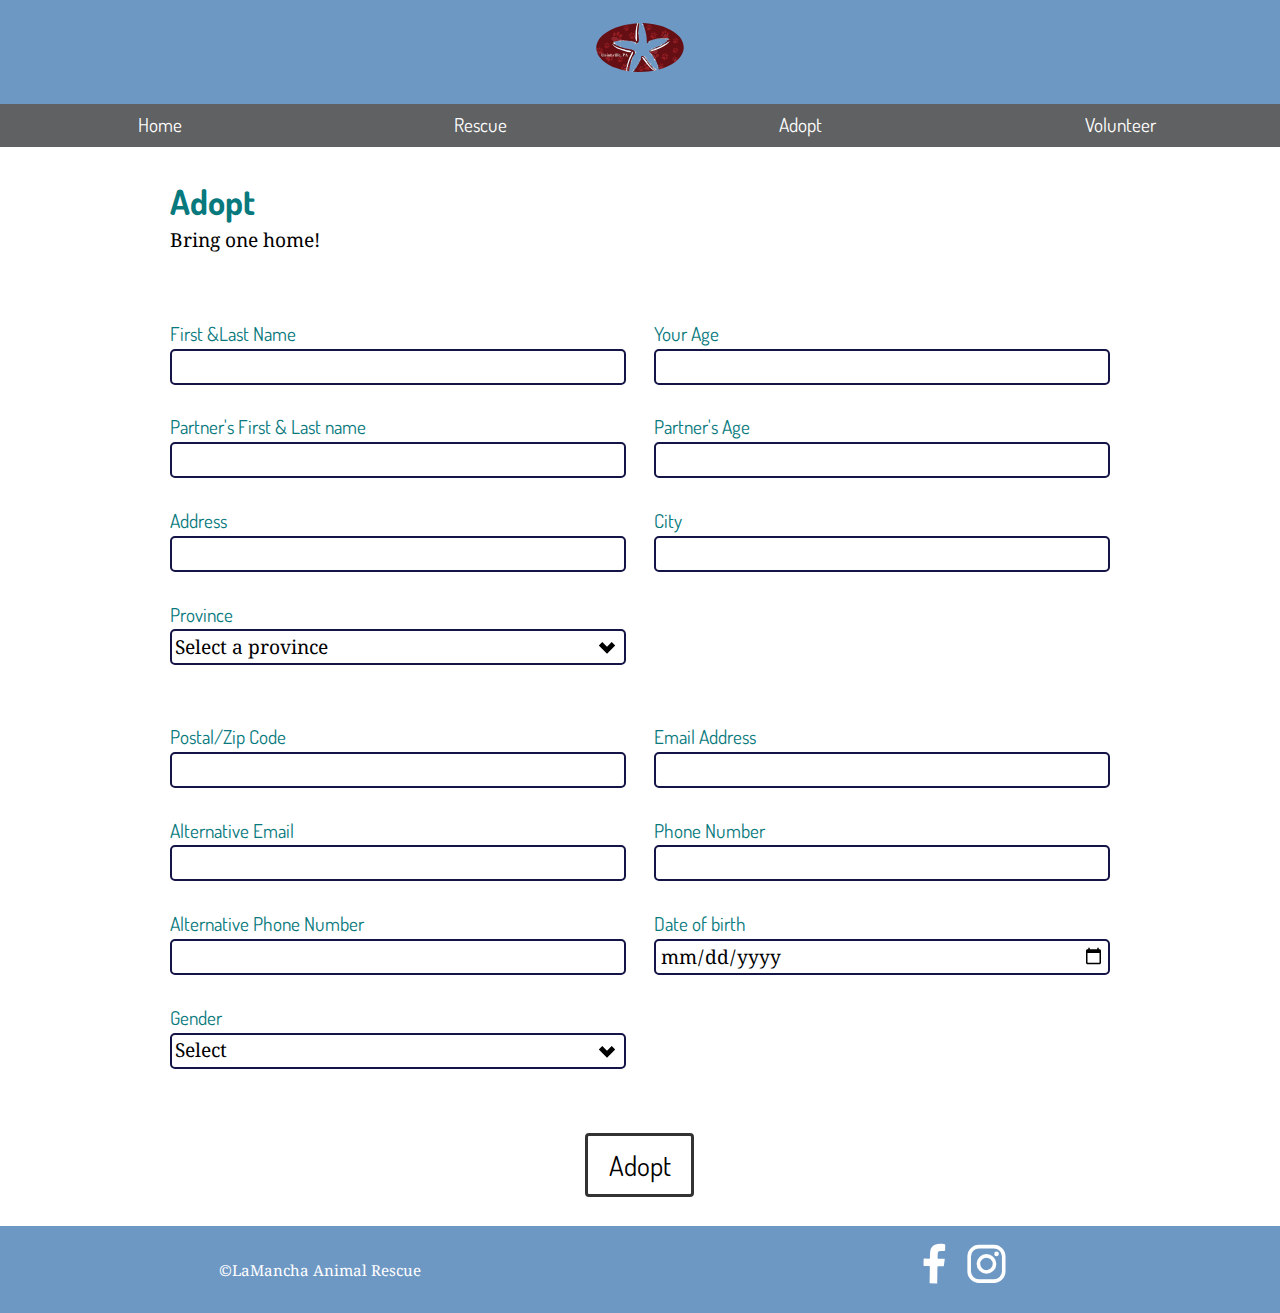
==== commit 3297d15a: "Fixed all indentations" ====
--- a/adopt.html
+++ b/adopt.html
@@ -2,7 +2,7 @@
 <html lang="en-ca">
 <head>
   <meta charset="utf-8">
-  <title></title>
+  <title>LaMancha-adopt</title>
   <meta name="viewport" content="width=device-width, initial-scale=1">
   <link href="css/modules.css" rel="stylesheet">
   <link href="css/grid.css" rel="stylesheet">
@@ -21,7 +21,7 @@
       <nav>
         <ul class="grid list-group text-center">
           <li class="yota text-center unit xs-1 s-1 m-1-4 l-1-4 pad-t-1-4 pad-b-1-4"><a href="index.html">Home</a></li>
-          <li class="yota text-center unit xs-1 s-1 m-1-4 l-1-4 pad-t-1-4 pad-b-1-4"><a href="rescue.html">Rescue</a></li>
+          <li class="yota text-center unit xs-1 s-1 m-1-4 l-1-4 pad-t-1-4 pad-b-1-4"><a href="rescues.html">Rescue</a></li>
           <li class="yota text-center unit xs-1 s-1 m-1-4 l-1-4 pad-t-1-4 pad-b-1-4"><a href="adopt.html">Adopt</a></li>
           <li class="yota text-center unit xs-1 s-1 m-1-4 l-1-4 pad-t-1-4 pad-b-1-4"><a href="#">Volunteer</a></li>
         </ul>
@@ -29,63 +29,63 @@
     </div>
   </header>
 
-<main class="wrapper">
-  <h1 class="adopt gutter push-0 pad-t">Adopt</h1>
-  <p class="gutter push-2">Bring one home!</p>
-  <form method="POST" action="chan0399@algonquinlive.com">
-    <fieldset>
-      <div class="grid">
-        <div class="gutter-1-2 push">
-          <div class="unit xs-1 s-1 m-1-2 push">
-            <label for="name">First &amp;Last Name</label>
-            <input class="micro" id="name" name="name">
+  <main class="wrapper">
+    <h1 class="adopt gutter push-0 pad-t">Adopt</h1>
+    <p class="gutter push-2">Bring one home!</p>
+    <form method="POST" action="chan0399@algonquinlive.com">
+      <fieldset>
+        <div class="grid">
+          <div class="gutter-1-2 push">
+            <div class="unit xs-1 s-1 m-1-2 push">
+              <label for="name">First &amp;Last Name</label>
+              <input class="micro" id="name" name="name">
+            </div>
+
+            <div class="unit xs-1 s-1 m-1-2 push">
+              <label for="age">Your Age</label>
+              <input class="mirco" id="age" name="age">
+            </div>
+
+            <div class="unit xs-1 s-1 m-1-2 push">
+              <label for="name">Partner's First &amp; Last name</label>
+              <input class="mirco" id="p-name" name="p-name">
+            </div>
+
+            <div class="unit xs-1 s-1 m-1-2 push">
+              <label for="age">Partner's Age</label>
+              <input class="mirco" id="p-age" name="p-age">
+            </div>
+
+            <div class="unit xs-1 s-1 m-1-2 push">
+              <label for="address">Address</label>
+              <input class="mirco" id="address" name="address">
+            </div>
+
+            <div class="unit xs-1 s-1 m-1-2 push">
+              <label for="city">City</label>
+              <input class="mirco" id="city" name="city">
+            </div>
+
+            <div class="unit xs-1 s-1 m-1-2 push">
+              <label for="province">Province</label>
+              <select class="mirco" id="province" name="province">
+                <option value="">Select a province</option>
+                <option>Alberta</option>
+                <option>British Columbia</option>
+                <option>Manitoba</option>
+                <option>New Brunswick</option>
+                <option>Newfoundland &amp; Labrador</option>
+                <option>Northwest Territories</option>
+                <option>Nova Scotia</option>
+                <option>Nunavut</option>
+                <option>Ontario</option>
+                <option>Prince Edward Island</option>
+                <option>Québec</option>
+                <option>Saskatchewan</option>
+                <option>Yukon</option>
+              </select>
+            </div>
           </div>
-
-          <div class="unit xs-1 s-1 m-1-2 push">
-            <label for="age">Your Age</label>
-            <input class="mirco" id="age" name="age">
-          </div>
-
-          <div class="unit xs-1 s-1 m-1-2 push">
-            <label for="name">Partner's First &amp; Last name</label>
-            <input class="mirco" id="name" name="name">
-          </div>
-
-          <div class="unit xs-1 s-1 m-1-2 push">
-            <label for="age">Partner's Age</label>
-            <input class="mirco" id="age" name="age">
-          </div>
-
-          <div class="unit xs-1 s-1 m-1-2 push">
-            <label for="address">Address</label>
-            <input class="mirco" id="address" name="address">
-          </div>
-
-          <div class="unit xs-1 s-1 m-1-2 push">
-            <label for="city">City</label>
-            <input class="mirco" id="city" name="city">
-          </div>
-
-          <div class="unit xs-1 s-1 m-1-2 push">
-            <label for="province">Province</label>
-            <select class="mirco" id="province" name="province">
-              <option value="">Select a province</option>
-              <option>Alberta</option>
-              <option>British Columbia</option>
-              <option>Manitoba</option>
-              <option>New Brunswick</option>
-              <option>Newfoundland &amp; Labrador</option>
-              <option>Northwest Territories</option>
-              <option>Nova Scotia</option>
-              <option>Nunavut</option>
-              <option>Ontario</option>
-              <option>Prince Edward Island</option>
-              <option>Québec</option>
-              <option>Saskatchewan</option>
-              <option>Yukon</option>
-            </select>
-          </div>
-        </div>
 
           <div>
             <div class=" unit xs-1 s-1 m-1-2 push">
@@ -129,33 +129,32 @@
             </div>
           </div>
         </div>
-      </div>
-    </fieldset>
-  </form>
+      </fieldset>
+    </form>
 
-  <div class="text-center pad-b tera">
-    <a class="btn" href="#">Adopt</a>
-  </div>
-</main>
+    <div class="text-center pad-b tera">
+      <a class="btn btn-ghost" href="#">Adopt</a>
+    </div>
+  </main>
 
   <footer class="grid foot-align">
     <div class="unit xs-1 s-1 m-1-2 l-1-2 pad-t gutter-1-2 text-center">
       <p><small class="text-center micro">©LaMancha Animal Rescue</small></p>
     </div>
 
-      <div class="unit xs-1 s-1 m-1-2 l-1-2 island-1-2 text-center">
-        <i class="icon i-48">
-          <a href="https://www.facebook.com/groups/67458316507/about/">
-            <img src="images/facebook-logo.svg" alt="facebook">
-          </a>
-        </i>
+    <div class="unit xs-1 s-1 m-1-2 l-1-2 island-1-2 text-center">
+      <i class="icon i-48">
+        <a href="https://www.facebook.com/groups/67458316507/about/">
+          <img src="images/facebook-logo.svg" alt="facebook">
+        </a>
+      </i>
 
-        <i class="icon i-48">
-          <a href="https://www.instagram.com/lamancha_rescue/">
-            <img src="images/instagram-logo.svg" alt="instagram">
-          </a>
-        </i>
-      </div>
+      <i class="icon i-48">
+        <a href="https://www.instagram.com/lamancha_rescue/">
+          <img src="images/instagram-logo.svg" alt="instagram">
+        </a>
+      </i>
+    </div>
   </footer>
 </body>
 </html>
--- a/css/main.css
+++ b/css/main.css
@@ -1,9 +1,9 @@
 html {
-  font-family: 'Dosis', sans-serif;
+  font-family: Dosis, sans-serif;
 }
 
 p {
-  font-family: 'Noto Serif', serif;
+  font-family: "Noto Serif", serif;
 }
 
 a {
@@ -15,7 +15,7 @@
 }
 
 header {
-   background-color: #6e98c4;
+  background-color: #6e98c4;
  }
 
 header nav a {
@@ -70,7 +70,6 @@
   text-decoration: none;
   color: #000;
   transition: 250ms;
-  margin: auto;
 }
 
 .card:hover {
@@ -96,7 +95,7 @@
   color: #fff;
 }
 
-.card-dog:hover button {
+.card-dog:hover a {
   background-color: #fff;
 }
 
@@ -109,7 +108,7 @@
 input {
   border-color: #141446;
   border-radius: 5px;
-  font-family: 'Noto Serif', serif
+  font-family: "Noto Serif", serif;
 }
 
 fieldset div {
@@ -135,10 +134,6 @@
     display: inline-block;
   }
 
-  .banner-content {
-    background-color: rgba(0, 0, 0, .7);
-  }
-
   .banner {
     position: relative;
   }
@@ -150,6 +145,7 @@
     left: 20%;
     padding: 2rem;
     border-radius: 8px;
+    background-color: rgba(0, 0, 0, .7);
   }
 
   .banner-content p {
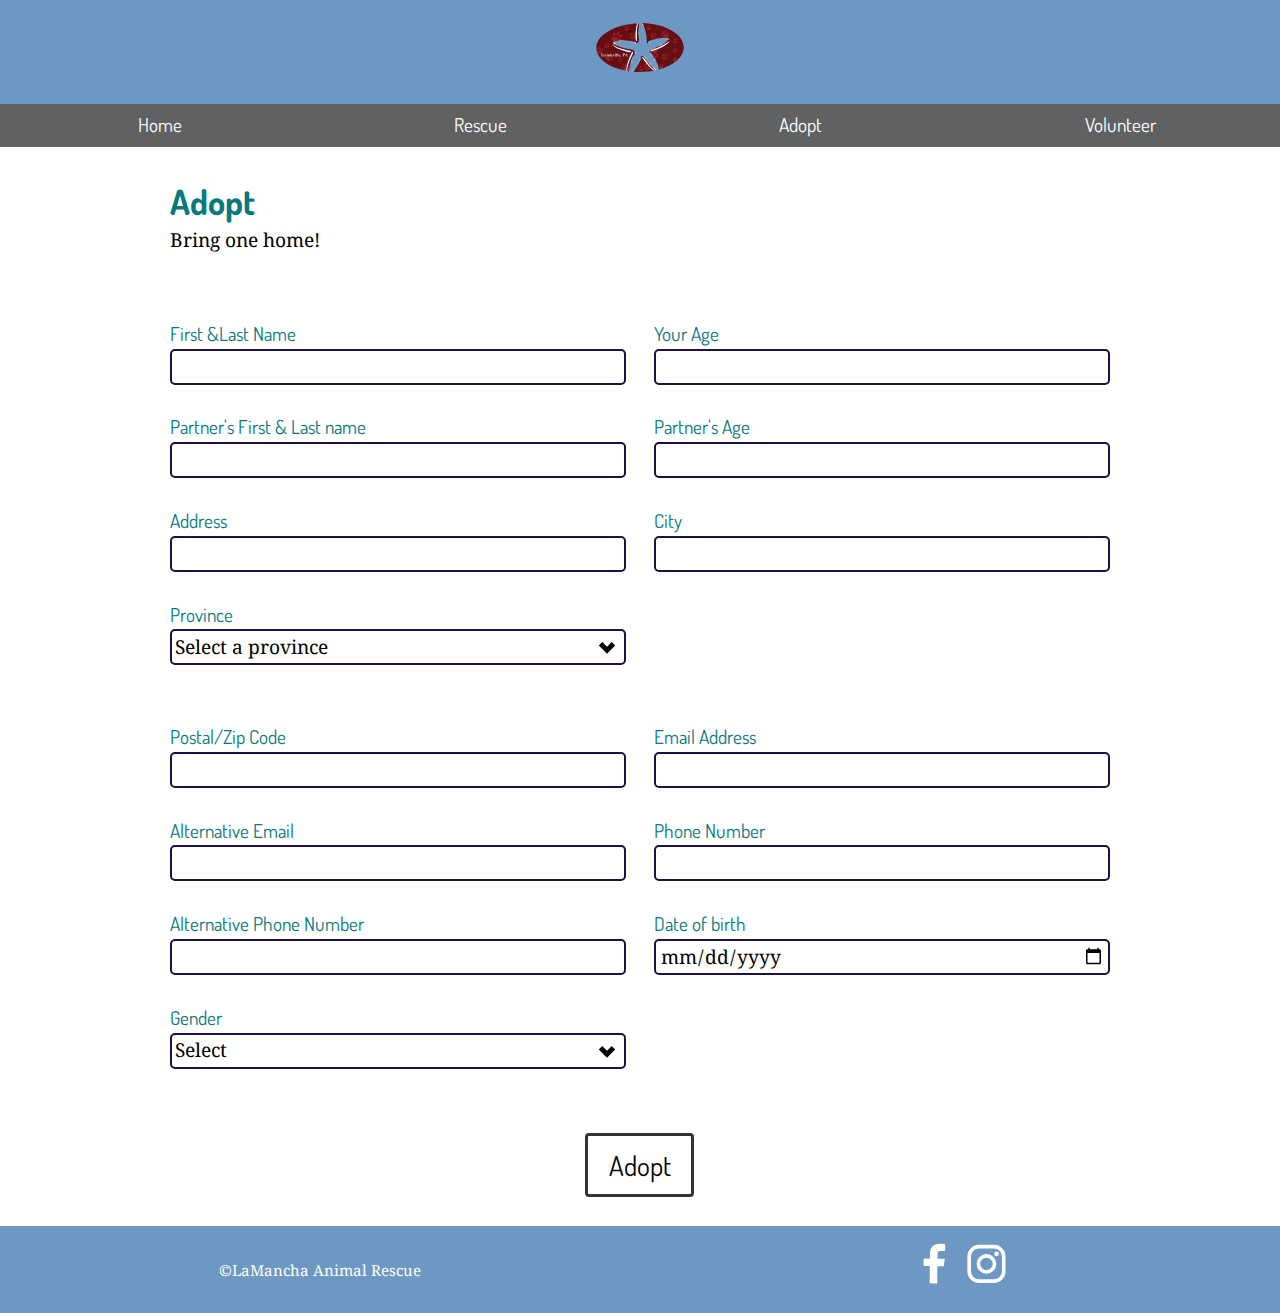
==== commit 7cc759ec: "Added skip links in all htmls" ====
--- a/adopt.html
+++ b/adopt.html
@@ -11,14 +11,20 @@
   <link href="https://fonts.googleapis.com/css?family=Dosis:700|Noto+Serif" rel="stylesheet">
 </head>
 <body>
-  <header>
+
+  <ul class="skip-links">
+    <li><a href="#nav">Skip to navigation</a></li>
+    <li><a href="#main">Skip to main content</a></li>
+  </ul>
+
+  <header role="banner">
     <div class="text-center">
       <a href="index.html">
         <img class="i-96 logo" src="images/logo.svg" alt="">
       </a>
     </div>
     <div>
-      <nav>
+      <nav role="navigation" id="nav">
         <ul class="grid list-group text-center">
           <li class="yota text-center unit xs-1 s-1 m-1-4 l-1-4 pad-t-1-4 pad-b-1-4"><a href="index.html">Home</a></li>
           <li class="yota text-center unit xs-1 s-1 m-1-4 l-1-4 pad-t-1-4 pad-b-1-4"><a href="rescues.html">Rescue</a></li>
@@ -29,7 +35,11 @@
     </div>
   </header>
 
-  <main class="wrapper">
+  <section>
+
+  </section>
+
+  <main class="wrapper" id="main" role="main">
     <h1 class="adopt gutter push-0 pad-t">Adopt</h1>
     <p class="gutter push-2">Bring one home!</p>
     <form method="POST" action="chan0399@algonquinlive.com">
@@ -137,7 +147,7 @@
     </div>
   </main>
 
-  <footer class="grid foot-align">
+  <footer class="grid foot-align" role="contentinfo">
     <div class="unit xs-1 s-1 m-1-2 l-1-2 pad-t gutter-1-2 text-center">
       <p><small class="text-center micro">©LaMancha Animal Rescue</small></p>
     </div>
--- a/css/main.css
+++ b/css/main.css
@@ -16,7 +16,7 @@
 
 header {
   background-color: #6e98c4;
- }
+}
 
 header nav a {
   color: #fff;
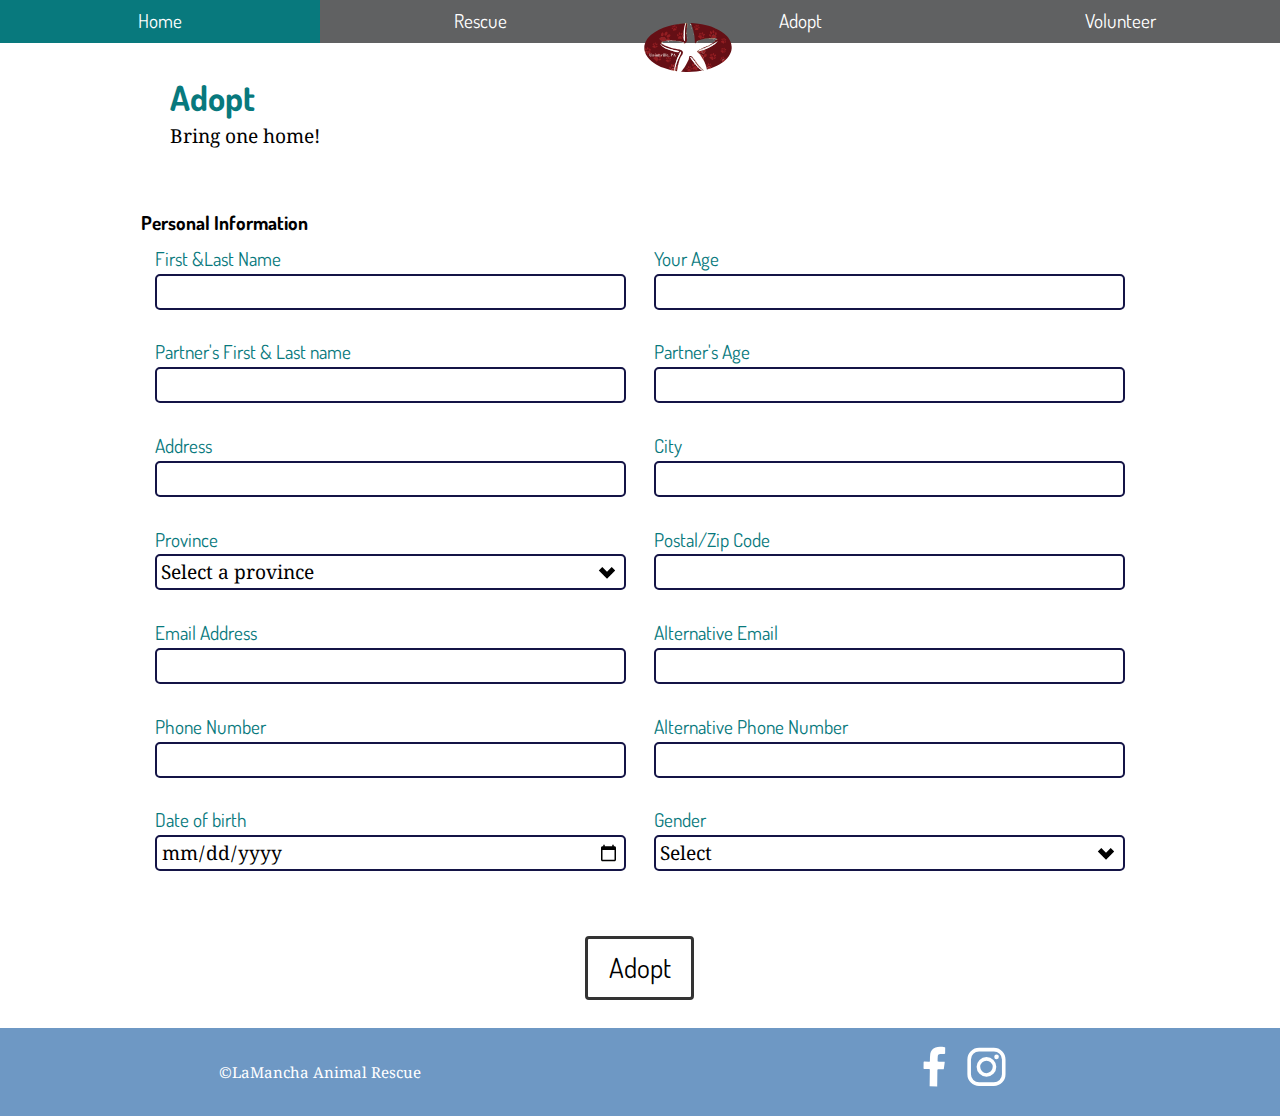
==== commit ba3c1e71: "Fixed adopt indentation" ====
--- a/adopt.html
+++ b/adopt.html
@@ -19,8 +19,8 @@
 
   <header role="banner">
     <div class="text-center">
-      <a href="index.html">
-        <img class="i-96 logo" src="images/logo.svg" alt="">
+      <a class="embed embed-16by9" href="index.html">
+        <img class="embed-item i-96 logo" src="images/logo.svg" alt="">
       </a>
     </div>
     <div>
@@ -35,108 +35,103 @@
     </div>
   </header>
 
-  <section>
-
-  </section>
-
   <main class="wrapper" id="main" role="main">
-    <h1 class="adopt gutter push-0 pad-t">Adopt</h1>
-    <p class="gutter push-2">Bring one home!</p>
-    <form method="POST" action="chan0399@algonquinlive.com">
+    <section>
+      <h1 class="adopt gutter push-0 pad-t">Adopt</h1>
+      <p class="gutter push-2">Bring one home!</p>
+    </section>
+    <form method="POST" action="chan0399@algonquinlive.com" role="form">
       <fieldset>
+        <legend>Personal Information</legend>
         <div class="grid">
-          <div class="gutter-1-2 push">
-            <div class="unit xs-1 s-1 m-1-2 push">
-              <label for="name">First &amp;Last Name</label>
-              <input class="micro" id="name" name="name">
-            </div>
-
-            <div class="unit xs-1 s-1 m-1-2 push">
-              <label for="age">Your Age</label>
-              <input class="mirco" id="age" name="age">
-            </div>
-
-            <div class="unit xs-1 s-1 m-1-2 push">
-              <label for="name">Partner's First &amp; Last name</label>
-              <input class="mirco" id="p-name" name="p-name">
-            </div>
-
-            <div class="unit xs-1 s-1 m-1-2 push">
-              <label for="age">Partner's Age</label>
-              <input class="mirco" id="p-age" name="p-age">
-            </div>
-
-            <div class="unit xs-1 s-1 m-1-2 push">
-              <label for="address">Address</label>
-              <input class="mirco" id="address" name="address">
-            </div>
-
-            <div class="unit xs-1 s-1 m-1-2 push">
-              <label for="city">City</label>
-              <input class="mirco" id="city" name="city">
-            </div>
-
-            <div class="unit xs-1 s-1 m-1-2 push">
-              <label for="province">Province</label>
-              <select class="mirco" id="province" name="province">
-                <option value="">Select a province</option>
-                <option>Alberta</option>
-                <option>British Columbia</option>
-                <option>Manitoba</option>
-                <option>New Brunswick</option>
-                <option>Newfoundland &amp; Labrador</option>
-                <option>Northwest Territories</option>
-                <option>Nova Scotia</option>
-                <option>Nunavut</option>
-                <option>Ontario</option>
-                <option>Prince Edward Island</option>
-                <option>Québec</option>
-                <option>Saskatchewan</option>
-                <option>Yukon</option>
-              </select>
-            </div>
+          <div class="unit xs-1 s-1 m-1-2 gutter-1-2 push">
+            <label for="name">First &amp;Last Name</label>
+            <input class="micro" id="name" name="name">
           </div>
 
-          <div>
-            <div class=" unit xs-1 s-1 m-1-2 push">
-              <label for="postal">Postal/Zip Code</label>
-              <input class="mirco" id="postal" name="postal">
-            </div>
+          <div class="unit xs-1 s-1 m-1-2 push">
+            <label for="age">Your Age</label>
+            <input class="mirco" id="age" name="age">
+          </div>
 
-            <div class="unit xs-1 s-1 m-1-2 push">
-              <label for="email">Email Address</label>
-              <input class="micro" id="email" name="email">
-            </div>
+          <div class="unit xs-1 s-1 m-1-2 push">
+            <label for="name">Partner's First &amp; Last name</label>
+            <input class="mirco" id="p-name" name="p-name">
+          </div>
 
-            <div class="unit xs-1 s-1 m-1-2 push">
-              <label for="alt-email">Alternative Email</label>
-              <input class="text" id="alt-email" name="alt-email">
-            </div>
+          <div class="unit xs-1 s-1 m-1-2 push">
+            <label for="age">Partner's Age</label>
+            <input class="mirco" id="p-age" name="p-age">
+          </div>
 
-            <div class="unit xs-1 s-1 m-1-2 push">
-              <label for="phone">Phone Number</label>
-              <input class="text" id="phone" name="phone">
-            </div>
+          <div class="unit xs-1 s-1 m-1-2 push">
+            <label for="address">Address</label>
+            <input class="mirco" id="address" name="address">
+          </div>
 
-            <div class="unit xs-1 s-1 m-1-2 push">
-              <label for="alt-phone">Alternative Phone Number</label>
-              <input class="text" id="alt-phone" name="alt-phone">
-            </div>
+          <div class="unit xs-1 s-1 m-1-2 push">
+            <label for="city">City</label>
+            <input class="mirco" id="city" name="city">
+          </div>
 
-            <div class="unit xs-1 s-1 m-1-2 push">
-              <label for="dob">Date of birth</label>
-              <input class="text" id="dob" name="dob" type="date">
-            </div>
+          <div class="unit xs-1 s-1 m-1-2 push">
+            <label for="province">Province</label>
+            <select class="mirco" id="province" name="province">
+              <option value="">Select a province</option>
+              <option>Alberta</option>
+              <option>British Columbia</option>
+              <option>Manitoba</option>
+              <option>New Brunswick</option>
+              <option>Newfoundland &amp; Labrador</option>
+              <option>Northwest Territories</option>
+              <option>Nova Scotia</option>
+              <option>Nunavut</option>
+              <option>Ontario</option>
+              <option>Prince Edward Island</option>
+              <option>Québec</option>
+              <option>Saskatchewan</option>
+              <option>Yukon</option>
+            </select>
+          </div>
 
-            <div class="unit xs-1 s-1 m-1-2 push">
-              <label for="gender">Gender</label>
-              <select class="text" id="gender" name="gender">
-                <option value="">Select</option>
-                <option>Male</option>
-                <option>Female</option>
-                <option>Others</option>
-              </select>
-            </div>
+          <div class="unit xs-1 s-1 m-1-2 push">
+            <label for="postal">Postal/Zip Code</label>
+            <input class="mirco" id="postal" name="postal">
+          </div>
+
+          <div class="unit xs-1 s-1 m-1-2 push">
+            <label for="email">Email Address</label>
+            <input class="micro" id="email" name="email">
+          </div>
+
+          <div class="unit xs-1 s-1 m-1-2 push">
+            <label for="alt-email">Alternative Email</label>
+            <input class="text" id="alt-email" name="alt-email">
+          </div>
+
+          <div class="unit xs-1 s-1 m-1-2 push">
+            <label for="phone">Phone Number</label>
+            <input class="text" id="phone" name="phone">
+          </div>
+
+          <div class="unit xs-1 s-1 m-1-2 push">
+            <label for="alt-phone">Alternative Phone Number</label>
+            <input class="text" id="alt-phone" name="alt-phone">
+          </div>
+
+          <div class="unit xs-1 s-1 m-1-2 push">
+            <label for="dob">Date of birth</label>
+            <input class="text" id="dob" name="dob" type="date">
+          </div>
+
+          <div class="unit xs-1 s-1 m-1-2 push">
+            <label for="gender">Gender</label>
+            <select class="text" id="gender" name="gender">
+              <option value="">Select</option>
+              <option>Male</option>
+              <option>Female</option>
+              <option>Others</option>
+            </select>
           </div>
         </div>
       </fieldset>
--- a/css/modules.css
+++ b/css/modules.css
@@ -1298,5 +1298,4 @@
     display: table-header-group;
   }
 
-  /* End HTML5 Boilerplate code */
-}
+}
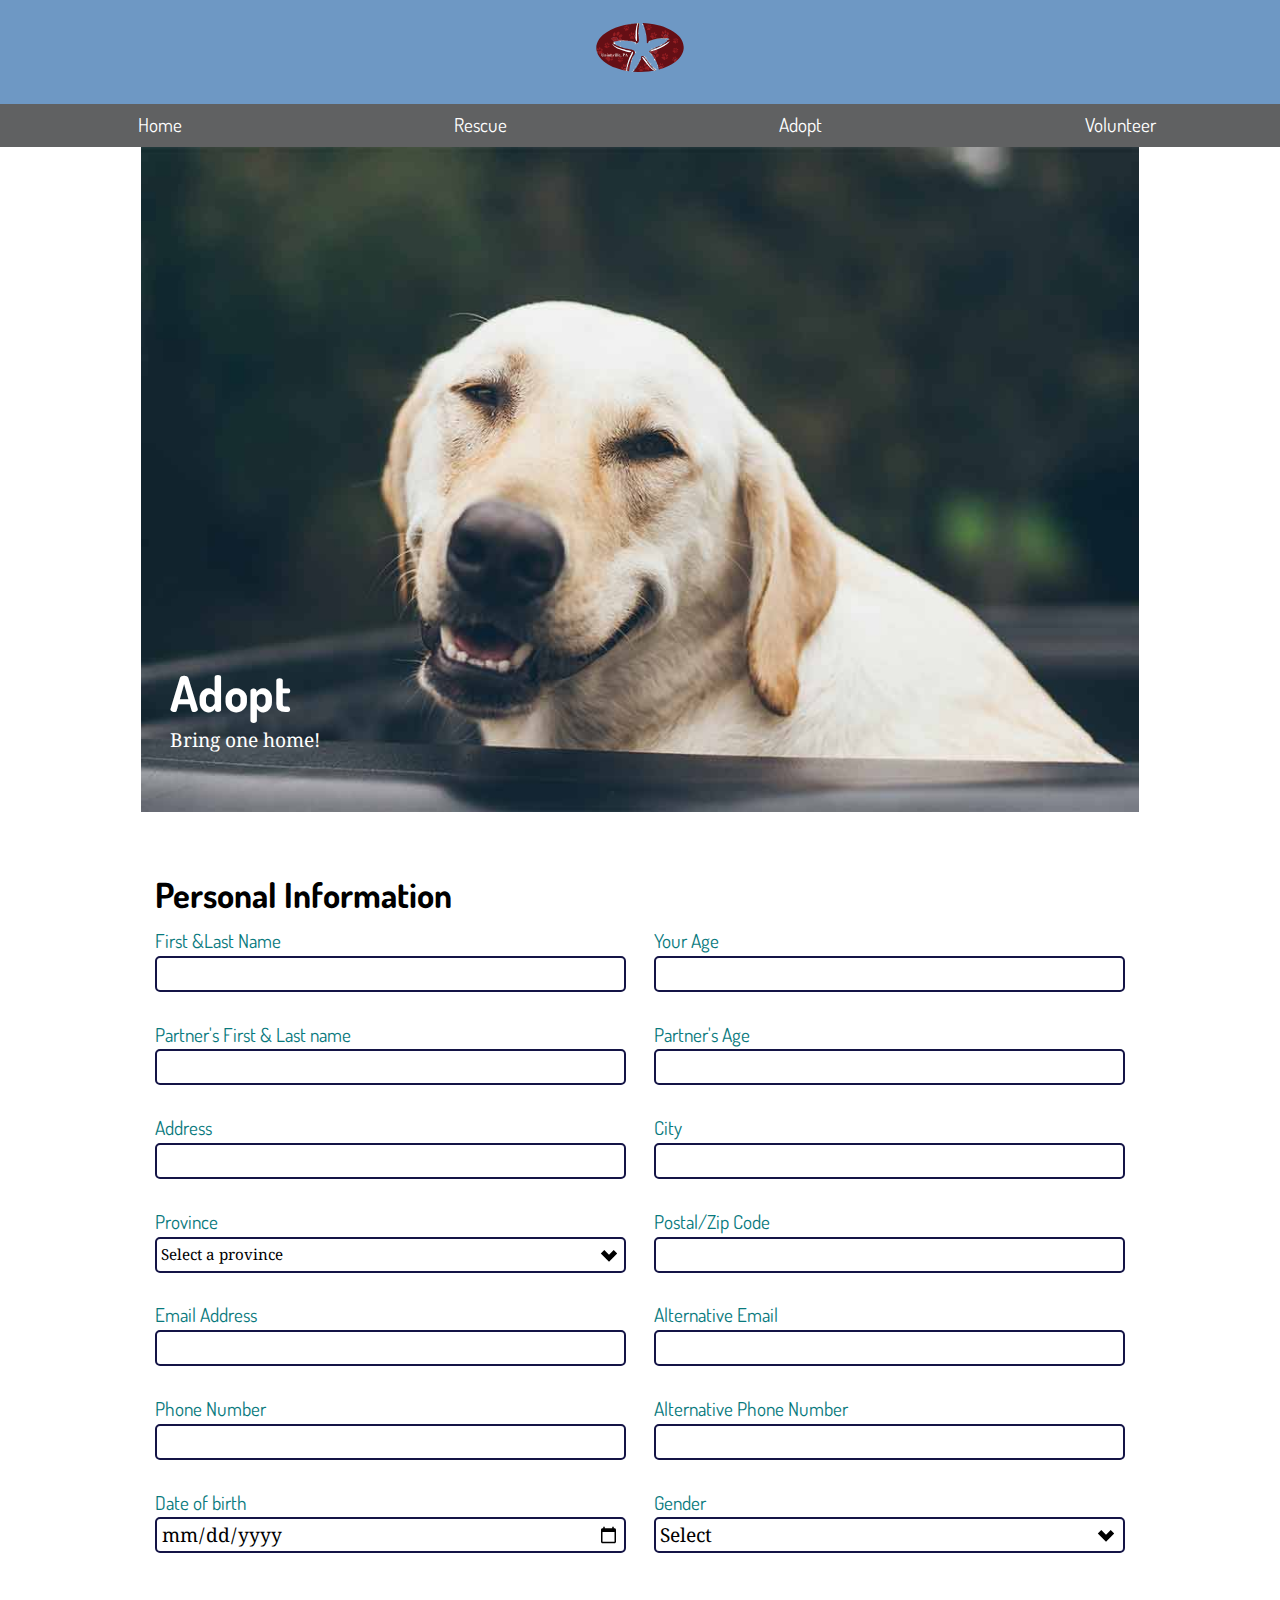
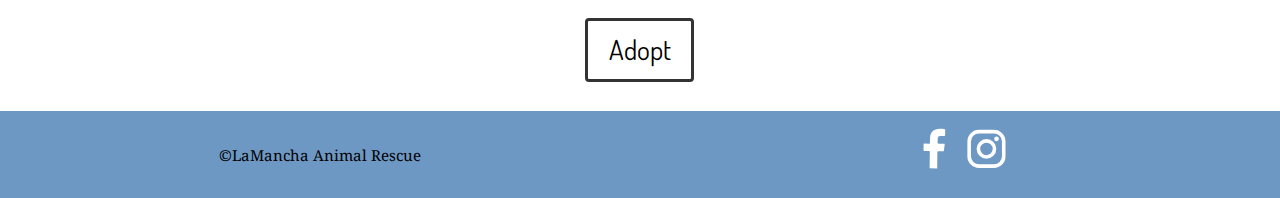
==== commit acfe1e71: "Added a banner on adopt page" ====
--- a/adopt.html
+++ b/adopt.html
@@ -19,12 +19,10 @@
 
   <header role="banner">
     <div class="text-center">
-      <a class="embed embed-16by9" href="index.html">
-        <img class="embed-item i-96 logo" src="images/logo.svg" alt="">
-      </a>
+      <img class="i-96 logo" src="images/logo.svg" alt="Logo">
     </div>
     <div>
-      <nav role="navigation" id="nav">
+      <nav role="navigation" id="nav" tabindex="0">
         <ul class="grid list-group text-center">
           <li class="yota text-center unit xs-1 s-1 m-1-4 l-1-4 pad-t-1-4 pad-b-1-4"><a href="index.html">Home</a></li>
           <li class="yota text-center unit xs-1 s-1 m-1-4 l-1-4 pad-t-1-4 pad-b-1-4"><a href="rescues.html">Rescue</a></li>
@@ -35,14 +33,19 @@
     </div>
   </header>
 
-  <main class="wrapper" id="main" role="main">
-    <section>
-      <h1 class="adopt gutter push-0 pad-t">Adopt</h1>
-      <p class="gutter push-2">Bring one home!</p>
+  <main class="wrapper" id="main" role="main" tabindex="0">
+    <section class="banner">
+      <div class="embed embed-3by2 relative">
+        <img class="dog-banner embed-item" src="images/dog6.jpg" alt="">
+        <div class="absolute pin-lb">
+          <h1 class="adopt gutter push-0 pad-t nina">Adopt</h1>
+          <p class="home gutter push-2 ">Bring one home!</p>
+        </div>
+      </div>
     </section>
     <form method="POST" action="chan0399@algonquinlive.com" role="form">
       <fieldset>
-        <legend>Personal Information</legend>
+        <legend class="exa pad-t-2 gutter-1-2">Personal Information</legend>
         <div class="grid">
           <div class="unit xs-1 s-1 m-1-2 gutter-1-2 push">
             <label for="name">First &amp;Last Name</label>
@@ -51,32 +54,32 @@
 
           <div class="unit xs-1 s-1 m-1-2 push">
             <label for="age">Your Age</label>
-            <input class="mirco" id="age" name="age">
+            <input class="micro" id="age" name="age">
           </div>
 
           <div class="unit xs-1 s-1 m-1-2 push">
-            <label for="name">Partner's First &amp; Last name</label>
-            <input class="mirco" id="p-name" name="p-name">
+            <label for="p-name">Partner's First &amp; Last name</label>
+            <input class="micro" id="p-name" name="p-name">
           </div>
 
           <div class="unit xs-1 s-1 m-1-2 push">
-            <label for="age">Partner's Age</label>
-            <input class="mirco" id="p-age" name="p-age">
+            <label for="p-age">Partner's Age</label>
+            <input class="micro" id="p-age" name="p-age">
           </div>
 
           <div class="unit xs-1 s-1 m-1-2 push">
             <label for="address">Address</label>
-            <input class="mirco" id="address" name="address">
+            <input class="micro" id="address" name="address">
           </div>
 
           <div class="unit xs-1 s-1 m-1-2 push">
             <label for="city">City</label>
-            <input class="mirco" id="city" name="city">
+            <input class="micro" id="city" name="city">
           </div>
 
           <div class="unit xs-1 s-1 m-1-2 push">
             <label for="province">Province</label>
-            <select class="mirco" id="province" name="province">
+            <select class="micro" id="province" name="province">
               <option value="">Select a province</option>
               <option>Alberta</option>
               <option>British Columbia</option>
@@ -96,7 +99,7 @@
 
           <div class="unit xs-1 s-1 m-1-2 push">
             <label for="postal">Postal/Zip Code</label>
-            <input class="mirco" id="postal" name="postal">
+            <input class="micro" id="postal" name="postal">
           </div>
 
           <div class="unit xs-1 s-1 m-1-2 push">
--- a/css/main.css
+++ b/css/main.css
@@ -28,7 +28,7 @@
   background-color: #606162;
 }
 
-nav li:hover {
+nav li a:hover {
   background-color: #08797d;
 }
 
@@ -37,7 +37,7 @@
 }
 
 small {
-  color: #fff;
+  color: #000;
 }
 
 .dog-banner {
@@ -53,7 +53,7 @@
 }
 
 .sec-2 {
-  background-color: #4f7296;
+  background-color: #0096da;
   padding-bottom: 2rem;
 }
 
@@ -66,7 +66,6 @@
   border: 5px solid #141446;
   border-radius: 25px;
   padding: .5rem;
-  margin: 0 1rem 1rem;
   text-decoration: none;
   color: #000;
   transition: 250ms;
@@ -117,7 +116,11 @@
 }
 
 .adopt {
-  color: #08797d;
+  color: #fff;
+}
+
+.home {
+  color: #fff;
 }
 
 label {
